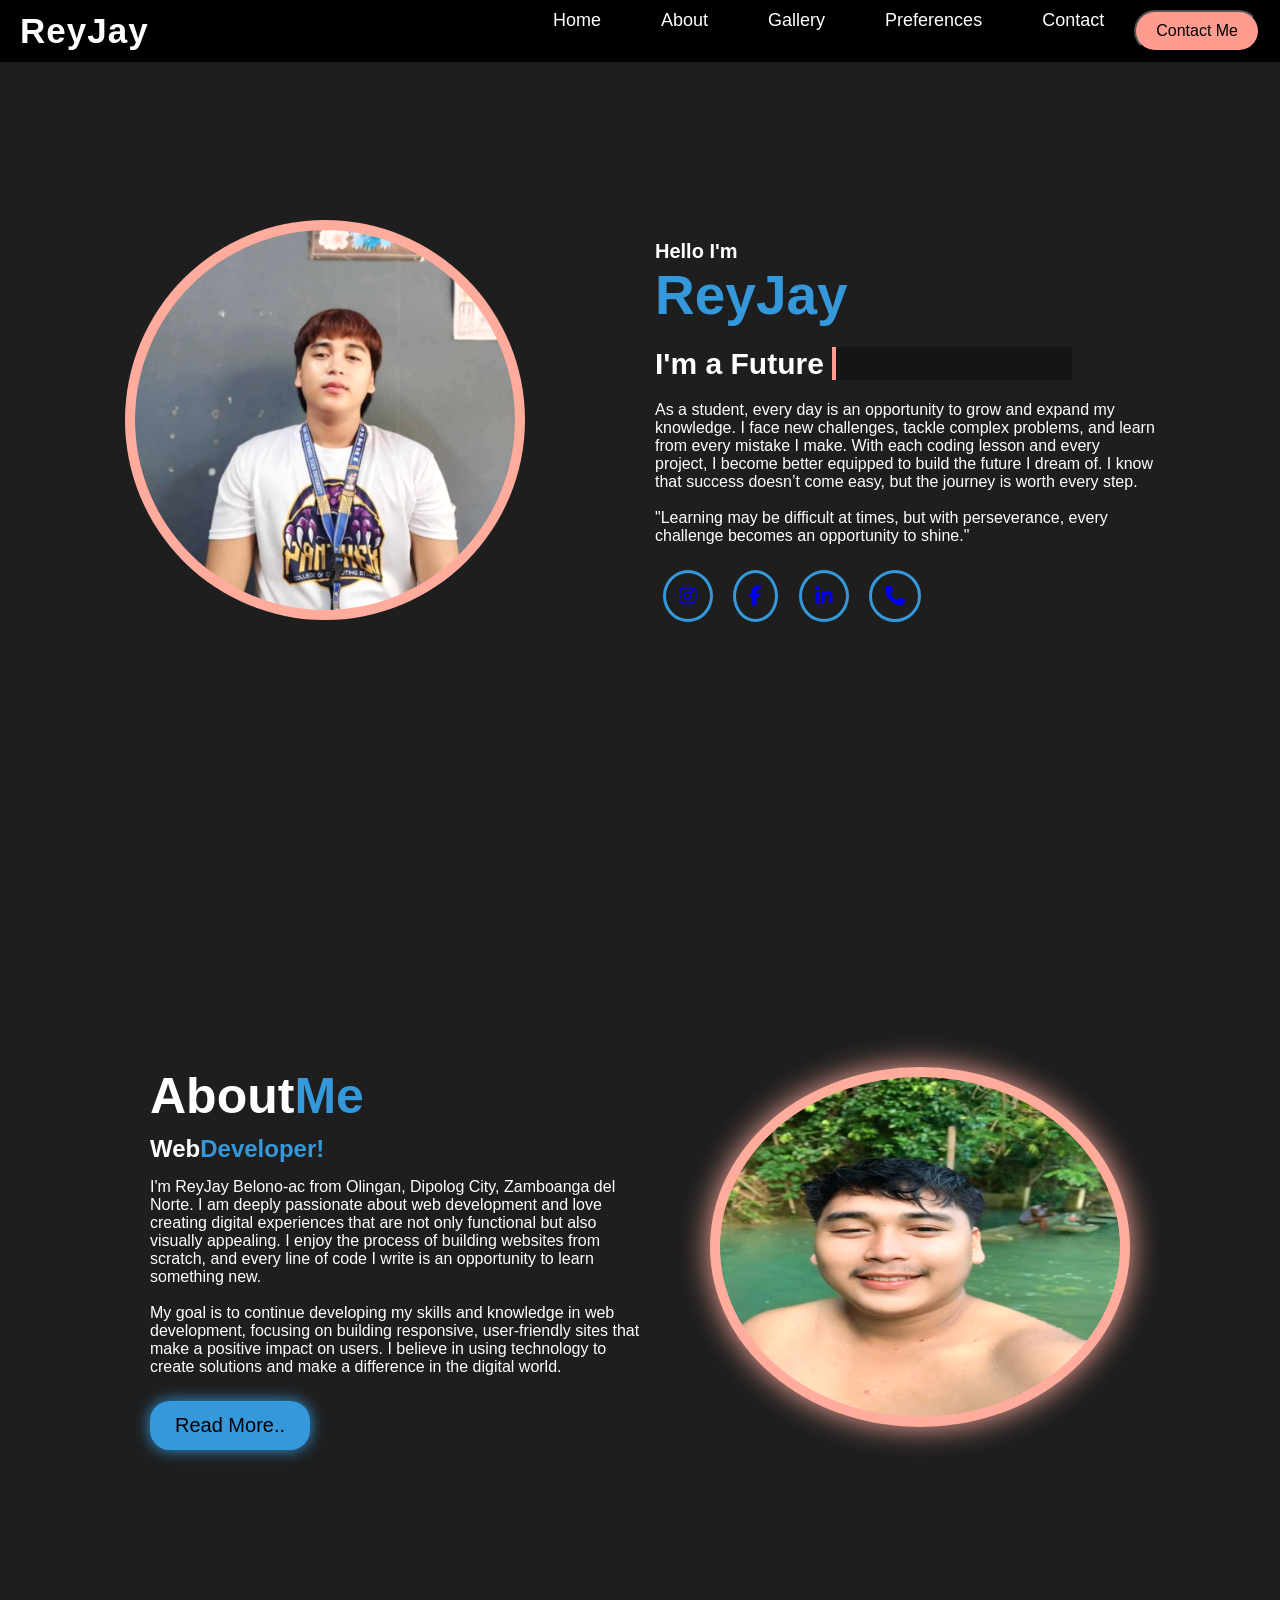
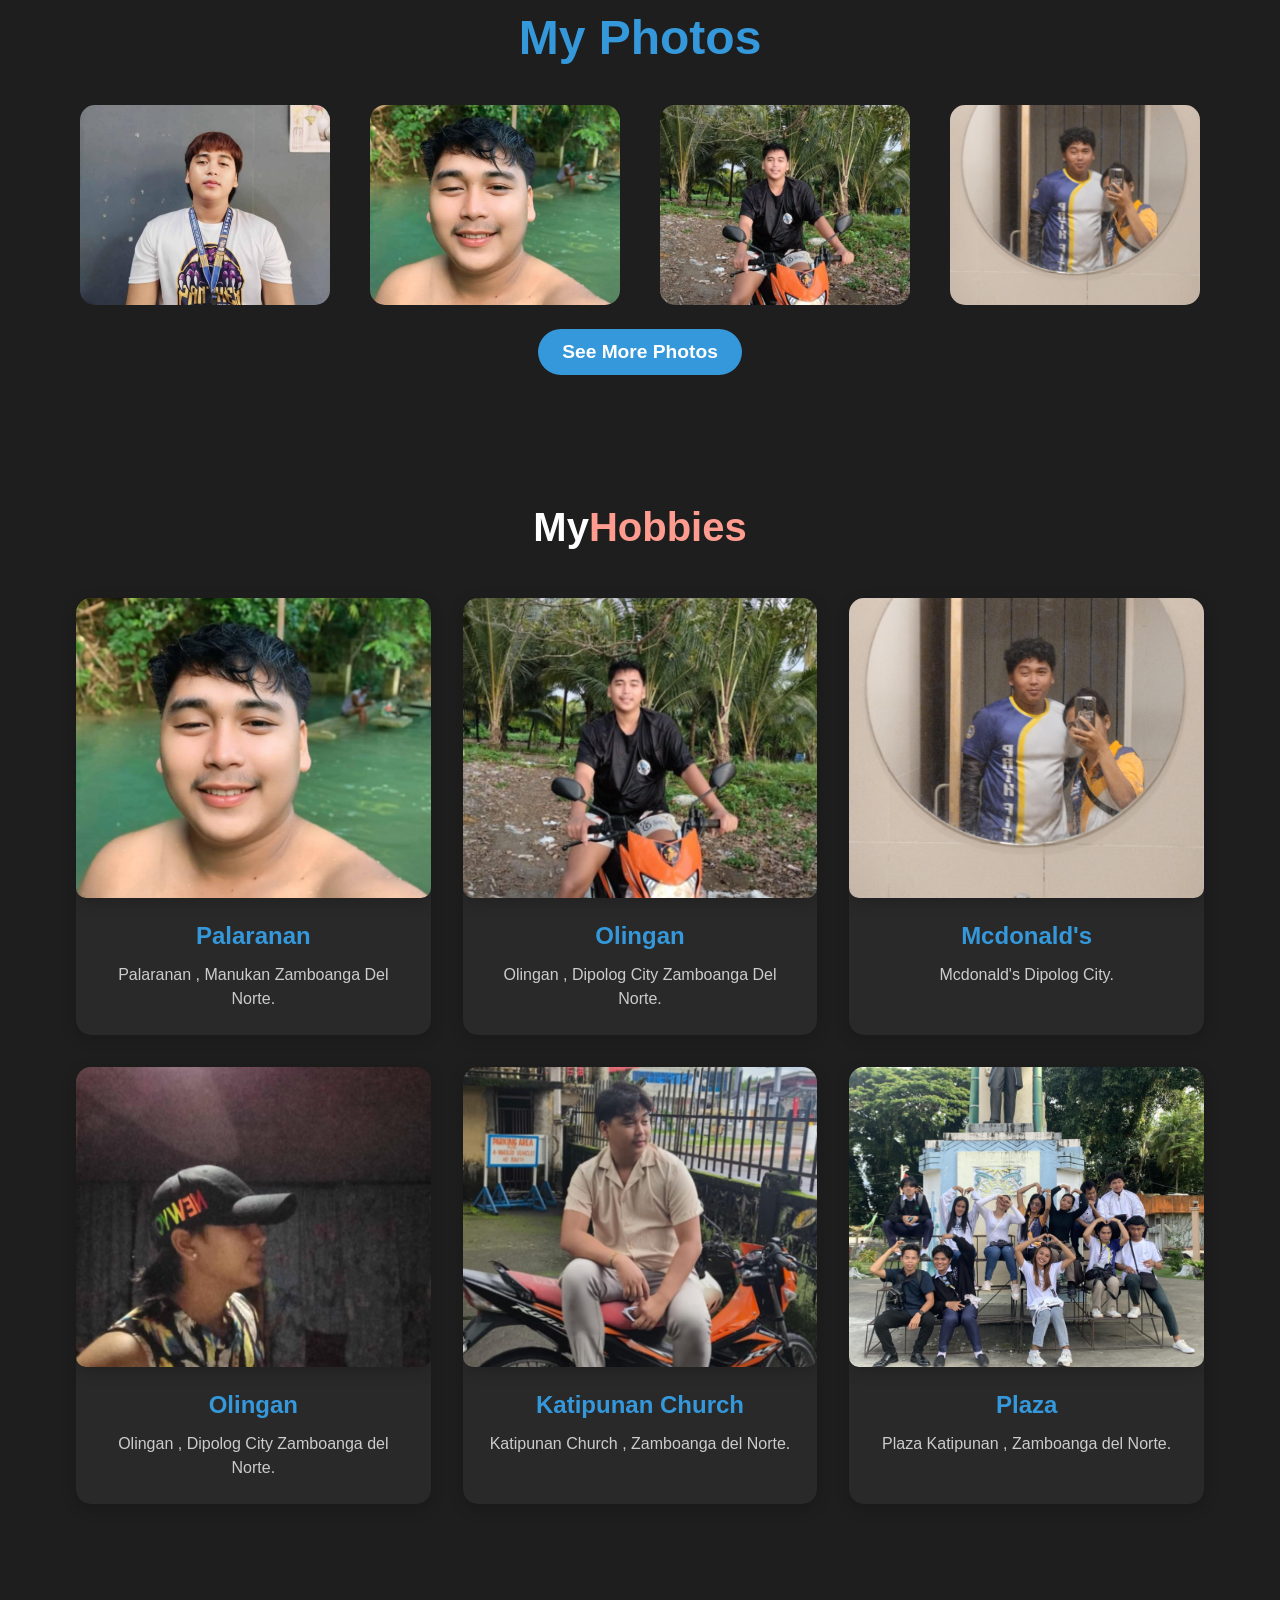
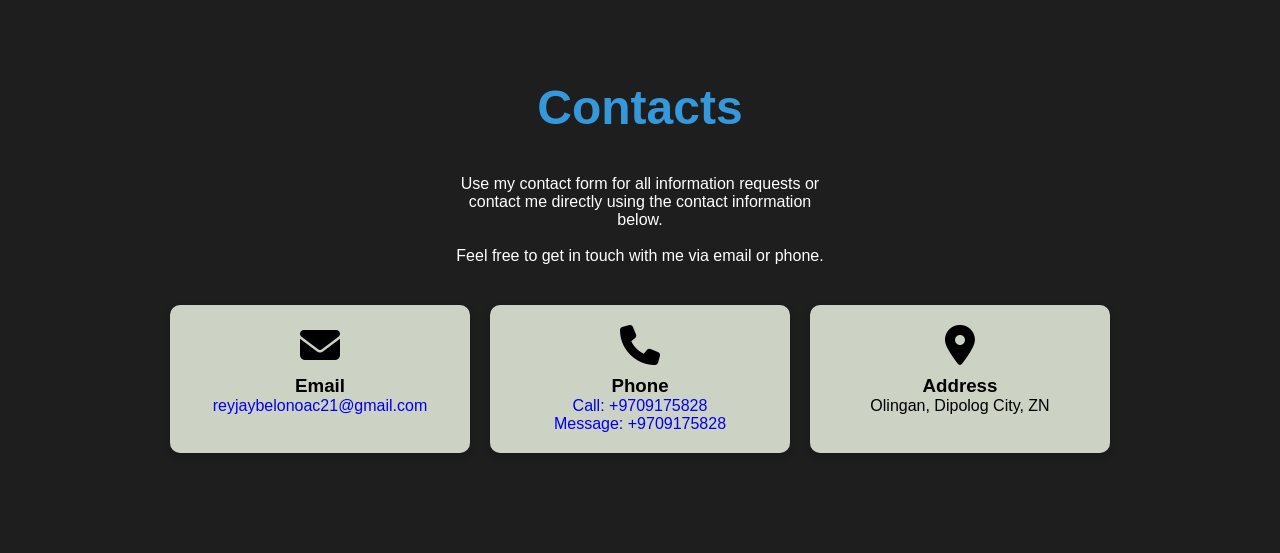
==== index.html @ e719bec3 "Add files via upload" ====
<!DOCTYPE html>
<html lang="en">
<head>
    <meta charset="UTF-8">
    <meta name="viewport" content="width=device-width, initial-scale=1.0">
    <title>Document</title>
    <link rel="stylesheet" href="style.css">
    <link rel="stylesheet" href="https://cdnjs.cloudflare.com/ajax/libs/font-awesome/6.6.0/css/all.min.css">
</head>
<body>
    <nav>
        <input type="checkbox" id="check" class="checkbox">
        <label for="check" class="checkbtn">
            <i class="fas fa-bars"></i>
        </label>
        <h1 class="nav_head">ReyJay</h1>
        <ul>
            <li><a href="#home" onclick="closeMenu()">Home</a></li>
            <li><a href="#about" onclick="closeMenu()">About</a></li>
            <li><a href="#gallery" onclick="closeMenu()">Gallery</a></li>
            <li><a href="#preferences" onclick="closeMenu()">Preferences</a></li>
            <li><a href="#contact" onclick="closeMenu()">Contact</a></li>
            <a href="#contact"><button class="contact_btn" onclick="closeMenu()">Contact Me</button></a>
        </ul>
</nav>
    
    <section id="home" class="home">
        <img src="1.jpeg" alt="width=450px" height="400px">
        <div class="description">
            <h1>Hello I'm <br><span>ReyJay </span></h1>
            <h2>I'm a Future <span>Web Developer...</span></h2>
            <p > As a student, every day is an opportunity to grow and expand my knowledge. I face new challenges, tackle complex problems, and learn from every mistake I make. With each coding lesson and every project, I become better equipped to build the future I dream of. I know that success doesn’t come easy, but the journey is worth every step.<br><br>
                "Learning may be difficult at times, but with perseverance, every challenge becomes an opportunity to shine."
            </p>   
            <div class="font">
                <a href="https://www.instagram.com" target="_blank" title="Instagram">
                    <i class="fa-brands fa-instagram"></i>
                </a>
                <a href="https://web.facebook.com/reyjay.pagasian.9" target="_blank" title="Facebook">
                    <i class="fa-brands fa-facebook-f"></i>
                </a>
                <a href="https://www.linkedin.com" target="_blank" title="LinkedIn">
                    <i class="fa-brands fa-linkedin-in"></i>
                </a>
                <a href="tel:+9709175828" title="Phone">
                    <i class="fas fa-phone"></i>
                </a>
            
        </div>
    </section>


    <section id="about" class="about">
        <div class="about_section">
            <h1>About<span>Me</span></h1>
            <h2>Web<span>Developer!</span></h2>
            <p>
                I'm ReyJay Belono-ac from Olingan, Dipolog City, Zamboanga del Norte. I am deeply passionate about web development and love creating digital experiences that are not only functional but also visually appealing. I enjoy the process of building websites from scratch, and every line of code I write is an opportunity to learn something new.<br><br> 
                My goal is to continue developing my skills and knowledge in web development, focusing on building responsive, user-friendly sites that make a positive impact on users. I believe in using technology to create solutions and make a difference in the digital world.

                <span id="more-text" style="display: none;">
                    <br><br>Every day as a student and an aspiring web developer, I remind myself that success is not an overnight achievement. It takes consistent effort, a willingness to fail, and the courage to keep going. In this journey, every small milestone is worth celebrating. With hard work and determination, I know that I will not only reach my goals but exceed them. The challenges I face today are shaping me into the developer I will become tomorrow.


                    <br><br>Through each academic challenge, I remind myself that no journey worth pursuing comes without its hurdles. It is through persistence, resilience, and a strong belief in myself that I will not only succeed in my studies but also in my future career as a web developer. Each day, I get one step closer to my goals, and I am determined to make the most of this time as a student to build a solid foundation for my career.<br><br>
                    "The hard work I put in today will shape the successful developer I will be tomorrow."


  
                </span>
            </p>
            <button class="about_btn" onclick="toggleReadMore()">Read More..</button>
        </div>
        <div class="about_photo">
            <img src="2.jpeg" alt="" width="420px" height="360px">
        </div>
    </section>

    <section class="gallery" id="gallery">
        <div class="gallery-header">My <span>Photos</span></div>
        <div class="gallery-container">
            <div class="gallery-item">
                <img src="1.jpeg" alt="Photo 5">
            </div>
            <div class="gallery-item">
                <img src="2.jpeg" alt="Photo 6">
            </div>
            <div class="gallery-item">
                <img src="3.jpeg" alt="Photo 7">
            </div>
            <div class="gallery-item">
                <img src="4.jpeg" alt="Photo 8">
            </div>
        </div>
        <a href="gallery.html">
            <button class="see-more-btn">See More Photos</button>
        </a>
    </section>

    <section class="preferences" id="preferences">
    <div class="container">
        <div class="hobbies-section">
            <h1 class="section-title">My<span>Hobbies</span></h1>
            <div class="hobby-grid">
                <div class="hobby-card">
                    <div class="hobby-image">
                        <img src="2.jpeg">
                    </div>
                    <div class="hobby-content">
                        <h2>Palaranan</h2>
                        <p>Palaranan , Manukan Zamboanga Del Norte.</p>
                    </div>
                </div>

                <div class="hobby-card">
                    <div class="hobby-image">
                        <img src="3.jpeg">
                    </div>
                    <div class="hobby-content">
                        <h2>Olingan</h2>
                        <p>Olingan , Dipolog City Zamboanga Del Norte.</p>
                    </div>
                </div>

            
                <div class="hobby-card">
                    <div class="hobby-image">
                        <img src="4.jpeg">
                    </div>
                    <div class="hobby-content">
                        <h2>Mcdonald's</h2>
                        <p>Mcdonald's Dipolog City.</p>
                    </div>
                </div>

                <div class="hobby-card">
                    <div class="hobby-image">
                        <img src="5.jpeg">
                    </div>
                    <div class="hobby-content">
                        <h2>Olingan</h2>
                        <p>Olingan , Dipolog City Zamboanga del Norte.</p>
                    </div>
                </div>
                <div class="hobby-card">
                    <div class="hobby-image">
                        <img src="6.jpeg">
                    </div>
                    <div class="hobby-content">
                        <h2>Katipunan Church</h2>
                        <p>Katipunan Church , Zamboanga del Norte.</p>
                    </div>
                </div>
                <div class="hobby-card">
                    <div class="hobby-image">
                        <img src="7.jpeg">
                    </div>
                    <div class="hobby-content">
                        <h2>Plaza</h2>
                        <p>Plaza Katipunan , Zamboanga del Norte.</p>
                    </div>
               
                    
                </div>
                
                </div>
            </div>
        </div>
    </div>   
</section>
<div class="contact-section" id="contact">
    <h1>Contacts</h1>
    <div class="ohaha">
        <p>Use my contact form for all information requests or<br> contact me directly using the contact information<br> below.
            <br><br>Feel free to get in touch with me via email or phone.
        </p>
    </div>

    <div class="contact-cards">
        <div class="card">
            <i class="fas fa-envelope icon"></i>
            <h3>Email</h3>
            <p>
                <a href="https://mail.google.com/mail/?view=cm&fs=1&to=reyjaybelonoac21@gmail.com" target="_blank">
                    reyjaybelonoac21@gmail.com
                </a>
            </p>
        </div>
        <div class="card">
            <i class="fas fa-phone icon"></i>
            <h3>Phone</h3>
            <p>
                <a href="tel:+9709175828">Call: +9709175828</a><br>
                <a href="sms:+9709175828">Message: +9709175828</a>
            </p>
        </div>
        <div class="card">
            <i class="fas fa-map-marker-alt icon"></i>
            <h3>Address</h3>
            <p>Olingan, Dipolog City, ZN</p>
        </div>
    </div>
</div>
      <!-- Back to Top Button -->
<div id="back-to-top" class="back-to-top">
    <a href="#home"><i class="fas fa-arrow-up"></i></a>
</div>
      <script>
    function closeMenu() {
        document.getElementById('check').checked = false; // Uncheck the checkbox to hide the menu
    }
</script>
<script>
    function toggleReadMore() {
        const moreText = document.getElementById("more-text");
        const button = document.querySelector(".about_btn");

        if (moreText.style.display === "none" || moreText.style.display === "") {
            moreText.style.display = "inline"; // Show the hidden content
            button.textContent = "Read Less.."; // Change button text
        } else {
            moreText.style.display = "none"; // Hide the content
            button.textContent = "Read More.."; // Reset button text
        }
    }
</script>
<script>
    const backToTopButton = document.getElementById('back-to-top');

    window.addEventListener('scroll', () => {
        if (window.scrollY > 200) { // Show the button after scrolling 200px
            backToTopButton.classList.add('show');
        } else {
            backToTopButton.classList.remove('show');
        }
    });
</script>
</body>
</html>
---- style.css ----
/* General Reset */
* {
    margin: 0;
    padding: 0;
    box-sizing: border-box;
    font-family: Arial, Helvetica, sans-serif;
    text-decoration: none;
    scroll-behavior: smooth;
}

html {
    scroll-behavior: smooth;
}

/* Navbar Section */
nav {
    background-color: black;
    display: flex;
    align-items: center;
    justify-content: space-between;
    padding: 10px 20px;
    position: fixed;
    top: 0;
    width: 100%;
    z-index: 1000;
    
}

.nav_head {
    font-size: 35px;
    color: white;
    letter-spacing: 1px;
}

ul {
    display: flex;
    list-style: none;
    transition: all 0.5s ease;
}

ul li {
    margin: 0 15px;
}

ul li a {
    color: white;
    font-size: 18px;
    padding: 10px 15px;
    transition: color 0.3s ease;
}

ul li a:hover {
    color: #FF9C8F;
}

.contact_btn {
    padding: 10px 20px;
    background-color: #FF9C8F;
    color: black;
    border-radius: 30px;
    font-size: 16px;
    cursor: pointer;
    transition: 0.3s ease;
}

.contact_btn:hover {
    background-color: transparent;
    color: white;
    border: 2px solid #FF9C8F;
}

/* Hamburger Menu */
.checkbtn {
    display: none;
    font-size: 30px;
    color: white;
    cursor: pointer;
}

.checkbox {
    display: none;
}

.checkbox:checked ~ ul {
    display: flex;
    flex-direction: column;
    position: absolute;
    top: 60px; /* Position the dropdown below the navbar */
    left: 0;
    width: 100%;
    background-color: black;
    z-index: 1000;
    padding: 10px 0;
}

/* Responsive Navbar */
@media (max-width: 768px) {
    ul {
        display: none;
        flex-direction: column;
        position: absolute;
        top: 60px;
        left: 0;
        width: 100%;
        background-color: black;
        z-index: 1000;
    }

    .checkbtn {
        display: block;
    }

    .checkbox:checked ~ ul {
        display: flex;
    }
}

/* Responsive Design */
@media screen and (max-width: 768px) {
    .checkbtn {
        display: block;
    }

    ul {
        display: none;
        flex-direction: column;
        position: absolute;
        top: 60px;
        left: 0;
        width: 100%;
        background-color: black;
        z-index: 1000;
    }

    ul li {
        margin: 10px 0;
        text-align: left; /* Align text to the left */
        padding-left: 20px; /* Add padding to the left */
    }

    ul li a {
        font-size: 20px;
        padding: 10px 0;
    }

    ul li button {
        width: auto; /* Adjust button width */
        text-align: left; /* Align button text to the left */
        padding-left: 20px; /* Add padding to the left */
    }

    .checkbox:checked ~ ul {
        display: flex;
    }
}

/* home section */

.home{
    padding: 220px 100px;
    color: white;
    display: flex;
    justify-content: space-around;
    gap: 5rem;
}
.description{
    padding-top: 20px;
}
.description h1{
    font-size: 20px;
    font-weight: 700;
}
.description h1 span{
    color: #3498db; /* Changed to blue */
    font-size: 55px;
}
.description h2{
    margin-top: 20px;
    font-size: 30px;
    font-weight: 900;
}
.description h2 span{
    color: #3498db; /* Changed to blue */
    position: relative;
}
.description h2 span::after{
    content: "";
    position:absolute;
    left: 0;
    right: 0px;
    height: 100%;
    border-left: 4px solid #FF9C8F;
    background-color: rgb(21, 21, 21);
    animation: text 3s infinite backwards steps(10);
}
@keyframes text {
    0%{
        left: 0;
    }
    50%{
        left: 100%;
    }
    100%{
        left: 0;
    }
}
.description p{
    width: 500px;
    margin-top: 20px;
}
.font i{
    margin: 25px 8px ;
    border: 3px solid #3498db; /* Changed to blue */
    border-radius: 50%;
    padding: 13px;
    font-size: 20px;
    cursor: pointer;
    transition: .4s ease-in-out;
}
.font i:hover{
    background-color: #3498db; /* Changed to blue */
    transform: translateY(-15px);
    box-shadow: 0px 0px 15px #3498db; /* Changed to blue */
}
.description button{
    padding: 13px 20px;
    font-size: 15px;
    border-radius: 10px;
    background: linear-gradient(145deg, #FF9C8F, rgb(231,201,35));
    cursor: pointer;
    border: none;
}
    .home img{
        background-color: #FF9C8F;
    padding: 10px;
    border-radius: 50%;
    box-sizing: 0px 0px 40px #FF9C8F;
    filter: brightness(1.1);
    transition: .4s ease-in-out;
    animation: animate 2.5s ease-in-out forwards infinite;
    }
    .home img:hover{
        box-shadow: 0px 0px 50px #3498db; /* Changed to blue */
    }
    @keyframes animate{
        0%{
            transform: translateY(0px);
        }
        50%{
            transform: translateY(-15px);
        }
        100%{
            transform: translateY(0px);
        }
    }
/* responsive home section */

@media screen and (max-width:820px){
    .home img{
        margin-top: -7rem;
        margin-left: -1rem;
        margin-bottom: -5rem;
        width: 390px;
        height: 340px;
    }
    .home{
        grid-template-columns: 1fr;
        flex-wrap: wrap;
    }    
    .description{
        margin-left: -4rem;
    }
    .description h1{
        font-size: 25px;
    }
    .description h1 span{

        font-size: 40px;
    }
    .description h2{
        font-size: 25px;
    }
    .description p{
        font-size: 15px;
    }
}


/* about section */

.about{
    display: flex;
    justify-content: space-around;
    margin: 100px 150px;
    gap: 60px;
    padding-top: 100px;
    color: white;
}
.about_photo img{
    background-color: #FF9C8F;
    padding: 10px;
    border-radius: 50%;
    box-shadow: 0px 0px 30px #FF9C8F;
    filter: brightness(1.1);
    animation: animate1 2.5s ease-in-out forwards infinite;
}
@keyframes animate1 {
    0%{
        transform: translateY(0px);
    }
    50%{
        transform: translateY(-15%);
    }
    100%{
        transform: translateY(0px);
    }
}
.about_section{
    margin-bottom: 30px;
}
.about_section h1{
    font-size: 50px;
}
.about_section h2{
    margin-top: 10px;
}
.about_section span{
    color: #3498db; /* Changed to blue */
}
.about_section p{
    margin-top: 15px;
}
.about_btn{
    padding: 13px 25px;
    font-size: 20px;
    background-color: #3498db; /* Changed to blue */
    margin-top: 25px;
    border-radius: 20px;
    box-shadow: 0px 0px 15px #3498db; /* Changed to blue */
    border: none;
    cursor: pointer;
}


/* responsive about section */

@media screen and (max-width: 820px){
    .about{
        display: block;
        margin: 0;
        padding: 50px 20px;
        position: relative;
    }
    .about_section{
        margin: 0;
        width: 100%;
        padding: 0;
    }
    .about_section h1{
        font-size: 35px;
    }
    .about_photo{
        width: 100%;
        height: auto;
        margin: 30px auto;
        text-align: center;
        position: relative;
    }
    .about_photo img {
        width: 80%;
        max-width: 300px;
        height: auto;
        margin: 0 auto;
        position: relative;
    }
    .about_btn{
        padding: 10px 20px;
        font-size: 18px;
        margin-bottom: 30px;
    }
}


/* services section */
.photo {
    justify-content: center;
}

h1.photo{
    margin-top: 15rem;
    color: white;
    font-size: 50px;
    padding-top: 100px;
    text-align: center;
}
h1.photo span{
    color: #3498db; /* Changed to blue */
}
#gallery {
    display: flex;
    flex-direction: column;
    background-color: var(--bg-color); /* Background color */
    color: white; /* Text color */
    align-items: center; /* Center-align content */
    margin-top: 20px; /* Add spacing above the gallery */
    justify-content: flex-start; /* Align items to the top */
    padding: 20px; /* Add padding inside the gallery */
}

.gallery-header {
    padding-top: 10px;
    font-size: 48px; /* Font size for the header */
    font-weight: 600; /* Bold font */
    text-align: center; /* Center-align the header */
    margin-bottom: 20px; /* Add spacing below the header */
    color: #3498db; /* Changed to blue */
}

.gallery-container {
    display: flex;
    flex-wrap: wrap; /* Allow items to wrap to the next line */
    justify-content: center; /* Center-align items horizontally */
    align-items: flex-start; /* Align items to the top */
    gap: 20px; /* Add spacing between items */
    width: 100%; /* Full width */
    padding: 10px; /* Add padding inside the container */
}

.gallery-container img {
    width: 250px; /* Adjust the width of the images */
    height: 200px; /* Adjust the height of the images */
    object-fit: cover; /* Maintain aspect ratio while filling the container */
    border-radius: 15px; /* Add rounded corners */
    margin: 10px; /* Add spacing between images */
    cursor: pointer; /* Make the images clickable */
    transition: transform 0.3s ease; /* Smooth hover effect */
}

.gallery-container img:hover {
    transform: scale(1.05); /* Slightly enlarge the image on hover */
}

.img-container {
    width: 30%; /* Adjust the width of the image container */
    height: 30vh; /* Adjust the height of the image container */
    background-color: #ccc; /* Placeholder background color */
    border-radius: 15px; /* Add rounded corners */
    transition: transform 0.3s ease; /* Smooth hover effect */
}

.img-container:hover {
    transform: scale(1.05); /* Slightly enlarge the container on hover */
}

/* Corrected file paths for gallery images */
.gallery-container .img1 {
    background: url('1.jpg') no-repeat;
    background-position: center;
    background-size: cover;
}

.gallery-container .img2 {
    background: url('2.jpg') no-repeat;
    background-position: center;
    background-size: cover;
}

.gallery-container .img3 {
    background: url('3.jpg') no-repeat;
    background-position: center;
    background-size: cover;
}

.gallery-container .img4 {
    background: url('4.jpg') no-repeat;
    background-position: center;
    background-size: cover;
}

.gallery-container .img5 {
    background: url('5.jpg') no-repeat;
    background-position: center;
    background-size: cover;
}

.gallery-container .img6 {
    background: url('6.jpg') no-repeat; /* Removed extra spaces */
    background-position: center;
    background-size: cover;
}

/* Hover effect for images */
.img-container:hover {
    transform: scale(1.05); /* Enlarge the image */
    transition: transform 0.3s ease; /* Add transition effect */
}

/* Fullscreen styles */
.fullscreen {
    position: fixed;
    top: 0;
    left: 0;
    width: 100%;
    height: 100%;
    z-index: 9999;
    background-size: cover;
    background-position: center;
}
.close-btn {
    
    position: absolute;
    top: 10px;
    right: 10px;
    background-color:transparent;
    color: #000;
    padding: 5px 10px;
    border: none;
    cursor: pointer;
    display: none;
}
.close-btn i {
    font-size: 80px; /* Change the size of the icon */
    color: black; /* Change the color of the icon */
    transition: color 0.3s ease; /* Add transition effect */
}

.close-btn:hover i {
    color: var(--main-color); /* Change the color of the icon on hover */
}


.fullscreen {
    /* Existing styles... */
    overflow: auto;
}

.fullscreen .close-btn {
    display: block;
}
.see-more-btn {
    padding: 12px 24px;
    background-color: #3498db; /* Changed to blue */
    color: #fff; /* Text color */
    border: none;
    border-radius: 30px;
    font-size: 1.2rem; /* Font size */
    font-weight: 900; /* Bold text */
    text-align: center; /* Center the text */
    cursor: pointer;
    transition: background-color 0.3s ease, transform 0.2s ease; /* Smooth hover effect */
    display: inline-block; /* Ensure proper sizing */
}

.see-more-btn:hover {
    background-color: #2ecc71; /* Optional hover color */
    transform: scale(1.05); /* Slightly enlarge the button on hover */
}
.section {
    flex: 1; /* Allow sections to grow equally */
    text-align: center; /* Center-align text */
    margin-bottom: 40px; /* Add spacing below each section */
}


/* Preferences Section */
.preferences {
    background: var(--bg-color); /* Background color */
    color: var(--text-color); /* Text color */
    padding: 40px 0; /* Increased padding for better spacing */
}

.preferences h1,
.preferences h2 {
    color: var(--text-color); /* Ensure text is visible */
    text-align: center; /* Center-align the headings */
    font-size: 3rem; /* Font size for headings */
    margin-bottom: 30px; /* Add more spacing below headings */
}

.preferences-box {
    display: flex; /* Use flexbox for layout */
    flex-wrap: wrap; /* Allow items to wrap to the next line */
    justify-content: center; /* Center-align items horizontally */
    align-items: center; /* Center-align items vertically */
    gap: 30px; /* Add spacing between items */
}

.container {
    max-width: 1200px; /* Limit the container width */
    margin: 0 auto; /* Center the container */
    padding: 20px; /* Add padding inside the container */
    display: flex; /* Use flexbox for layout */
    justify-content: space-around; /* Distribute items evenly */
    flex-wrap: wrap; /* Allow items to wrap to the next line */
}

.section {
    flex: 1; /* Allow sections to grow equally */
    text-align: center; /* Center-align text */
    margin-bottom: 40px; /* Add spacing below each section */
}

.section-title {
    font-size: 3rem; /* Font size for section titles */
    margin-bottom: 20px; /* Add spacing below the title */
    color: var(--text-color); /* Ensure the title is visible */
}

/* Item Styles */
.item {
    width: 100%;
    max-width: 350px; /* Set a consistent width */
    background-color: var(--bg-color);
    margin: 0 auto 21px auto; /* Center the item and add spacing */
    padding: 15px; /* Add padding for inner content */
    border-radius: 15px; /* Rounded corners */
    box-shadow: 0 0 10px rgba(0, 0, 0, 0.2); /* Add shadow for better visibility */
    text-align: center; /* Center-align text */
    transition: transform 0.3s ease; /* Smooth hover effect */
    cursor: pointer;
    overflow: hidden; /* Prevent content overflow */
    position: relative;
    height: auto; /* Allow height to adjust based on content */
    min-height: 300px; /* Ensure a minimum height for consistency */
}

.item img  {
    height: 200px; /* Set a fixed height for consistency */
    width: 100%;
    display: block;
    margin: 0 auto 10px auto;;
    object-fit: cover; /* Ensure the image maintains its aspect ratio */
    border-radius: 15px; /* Match the container's rounded corners */
    transition: transform 0.4s ease; /* Smooth hover effect */
    margin-bottom: 10px; /* Add spacing below the image */
}

.item:hover {
    transform: scale(1.05); /* Slightly enlarge the item on hover */
}

.item h2 {
    font-size: 1.8rem; 
    margin-top: 10px; 
    color: var(--text-color); 
}

.img p {
    font-size: 1.4rem; 
    color: #aaa; 
    margin-top: 10px;  
    line-height: 1.5; 
}

body {
  margin: 0;
  background-color: #1e1e1e;
  font-family: Arial, sans-serif;
  color: white;
}

.hobbies-section {
    padding: 50px 0;
    text-align: center;
}

.hobbies-section h1 {
    color: white;
    font-size: 2.5rem;
    margin-bottom: 2rem;
}

.hobbies-section span {
    color: #FF9C8F;
}

.hobby-grid {
    display: grid;
    grid-template-columns: repeat(auto-fit, minmax(280px, 1fr));
    gap: 2rem;
    padding: 1rem;
    max-width: 1200px;
    margin: 0 auto;
}

.hobby-card {
    background: rgba(255, 255, 255, 0.05);
    border-radius: 15px;
    overflow: hidden;
    transition: transform 0.3s ease, box-shadow 0.3s ease;
    box-shadow: 0 4px 15px rgba(0, 0, 0, 0.2);
}

.hobby-card:hover {
    transform: translateY(-10px);
    box-shadow: 0 8px 25px rgba(52, 152, 219, 0.3); /* Changed to blue */
}

.hobby-image {
    width: 100%; /* Make the image container responsive */
    height: 300px; /* Set a fixed height for the image container */
    overflow: hidden; /* Ensure images don't overflow the container */
    border-radius: 10px; /* Optional: Add rounded corners */
    box-shadow: 0 4px 15px rgba(0, 0, 0, 0.2); /* Add a shadow for better visibility */
}

.hobby-image img {
    width: 100%; /* Make the image fill the container width */
    height: 100%; /* Make the image fill the container height */
    object-fit: cover; /* Ensure the image scales properly without distortion */
    transition: transform 0.3s ease; /* Smooth hover effect */
}

.hobby-card:hover .hobby-image img {
    transform: scale(1.05); /* Slightly enlarge the image on hover */
}

.hobby-content {
    padding: 1.5rem;
    color: white;
}

.hobby-content h2 {
    font-size: 1.5rem;
    margin-bottom: 0.8rem;
    color: #3498db; /* Changed to blue */
}

.hobby-content p {
    font-size: 1rem;
    line-height: 1.5;
    color: #ccc;
}

@media screen and (max-width: 768px) {
    .hobby-grid {
        grid-template-columns: repeat(auto-fit, minmax(250px, 1fr));
        gap: 1.5rem;
        padding: 0.5rem;
    }
    
    .hobby-image {
        height: 180px;
    }
    
    .hobby-content {
        padding: 1rem;
    }
    
    .hobby-content h2 {
        font-size: 1.3rem;
    }
}

.contact-section {
    margin-bottom: 50px;
    text-align: center;
    padding: 50px 20px;
  }
  
  .contact-section h1 {
    color: #3498db; /* Changed to blue */
    margin-bottom: 40px;
    font-size: 3rem;
  }
  .ohaha{
    margin-bottom: 40px;
  }
  .separator {
    width: 100%;
    height: 70px;
    background-color: #ccc;
    margin: 10px auto 30px auto;
  }
  
  .contact-cards {
    display: flex;
    justify-content: center;
    gap: 20px;
    flex-wrap: wrap;
  }
  
  .card {
    background-color: #ccd2c4;
    color: #000;
    padding: 20px;
    border-radius: 10px;
    width: 300px;
    text-align: center;
    box-shadow: 0 4px 8px rgba(0, 0, 0, 0.2);
    transition: transform 0.3s ease, box-shadow 0.3s ease, background-color 0.3s ease; /* Smooth transition */
}

.card:hover {
    transform: translateY(-10px); /* Move the card up slightly */
    box-shadow: 0 8px 15px rgba(0, 0, 0, 0.3); /* Add a stronger shadow */
    background-color: #eaf4fc; /* Change background color on hover */
}

.icon {
    font-size: 40px;
    margin-bottom: 10px;
  }
  .button-wrapper {
    display: flex;
    justify-content: center;
    align-items: center;
    margin-top: 40px;
    position: relative; /* Ensure proper stacking */
    z-index: 10; /* Ensure it's above other elements */
}

/* Back to Top Button */
.back-to-top {
    position: fixed;
    bottom: 20px;
    right: 20px;
    background-color: #3498db; /* Button background color */
    color: #fff; /* Icon color */
    width: 50px;
    height: 50px;
    border-radius: 50%;
    display: flex;
    justify-content: center;
    align-items: center;
    box-shadow: 0 4px 6px rgba(0, 0, 0, 0.1);
    cursor: pointer;
    transition: opacity 0.3s ease, transform 0.3s ease;
    opacity: 0; /* Initially hidden */
    visibility: hidden; /* Initially hidden */
    z-index: 1000;
}

.back-to-top i {
    font-size: 1.5rem;
}

.back-to-top:hover {
    background-color: #2ecc71; /* Change color on hover */
}

.back-to-top.show {
    opacity: 1; /* Show the button */
    visibility: visible;
    transform: translateY(0);
}

/* Style for the Download CV button */
.download-btn {
    padding: 10px 20px;
    background-color: #FF9C8F; /* Button background color */
    color: white; /* Text color */
    border: none;
    border-radius: 5px;
    cursor: pointer;
    transition: background-color 0.3s ease, transform 0.3s ease; /* Smooth hover effect */
    font-size: 16px;
    font-weight: bold;
}

.download-btn a {
    text-decoration: none;
    color: blue; /* Ensure the link text is white */
}

.download-btn:hover {
    background-color: #e00070; /* Darker shade on hover */
    transform: scale(1.05); /* Slightly enlarge the button on hover */
}

#more-text {
    display: none; /* Initially hide the additional content */
}

@media (max-width: 768px) {
    /* Styles for screens smaller than 768px */
    .home img {
        width: 100%;
        height: auto;
    }

    .description {
        text-align: center;
        padding: 20px;
    }

    .gallery-container {
        display: grid;
        grid-template-columns: 1fr;
        gap: 10px;
    }

    .hobby-grid {
        grid-template-columns: 1fr;
    }
}

@media (max-width: 1024px) {
    .home {
        flex-direction: column;
        align-items: center;
        padding: 120px 20px 40px 20px;
        gap: 2rem;
    }
    .description {
        margin-left: 0;
        width: 100%;
        padding: 0 10px;
    }
    .about {
        flex-direction: column;
        margin: 40px 10px;
        gap: 30px;
        padding-top: 60px;
    }
    .about_section {
        margin-left: 0;
        width: 100%;
    }
    .about_photo {
        margin: 0 auto;
        width: 100%;
        text-align: center;
    }
}

@media (max-width: 768px) {
    nav {
        flex-direction: row;
        padding: 10px 10px;
    }
    .nav_head {
        font-size: 24px;
    }
    .home {
        padding: 100px 10px 30px 10px;
        gap: 1.5rem;
    }
    .home img {
        width: 90vw;
        max-width: 350px;
        height: auto;
        margin: 0 auto;
    }
    .description h1 span {
        font-size: 30px;
    }
    .description h2 {
        font-size: 18px;
    }
    .description p {
        width: 100%;
        font-size: 14px;
    }
    .about {
        margin: 0;
        padding: 40px 15px;
        position: relative;
    }
    .about_section {
        padding: 0;
        margin-bottom: 20px;
    }
    .about_photo {
        margin: 20px auto;
        position: relative;
    }
    .about_photo img {
        width: 90%;
        max-width: 280px;
        position: relative;
    }
    .gallery-header {
        margin-top: 20px;
    }
    .gallery-container {
        margin-top: 20px;
    }
    .gallery-container img {
        width: 90vw;
        max-width: 350px;
        height: auto;
    }
    .hobby-grid {
        grid-template-columns: 1fr;
        gap: 1rem;
        padding: 0.5rem;
    }
    .hobby-image {
        height: 180px;
    }
    .contact-cards {
        flex-direction: column;
        gap: 15px;
    }
    .card {
        width: 90vw;
        max-width: 350px;
        margin: 0 auto;
    }
    .back-to-top {
        width: 40px;
        height: 40px;
        bottom: 10px;
        right: 10px;
    }
}

/* Home Image Hover */
.home img:hover {
    box-shadow: 0px 0px 50px #3498db; /* Changed to blue */
}

/* About Image Hover */
.about_photo img:hover {
    box-shadow: 0px 0px 30px #3498db; /* Changed to blue */
}
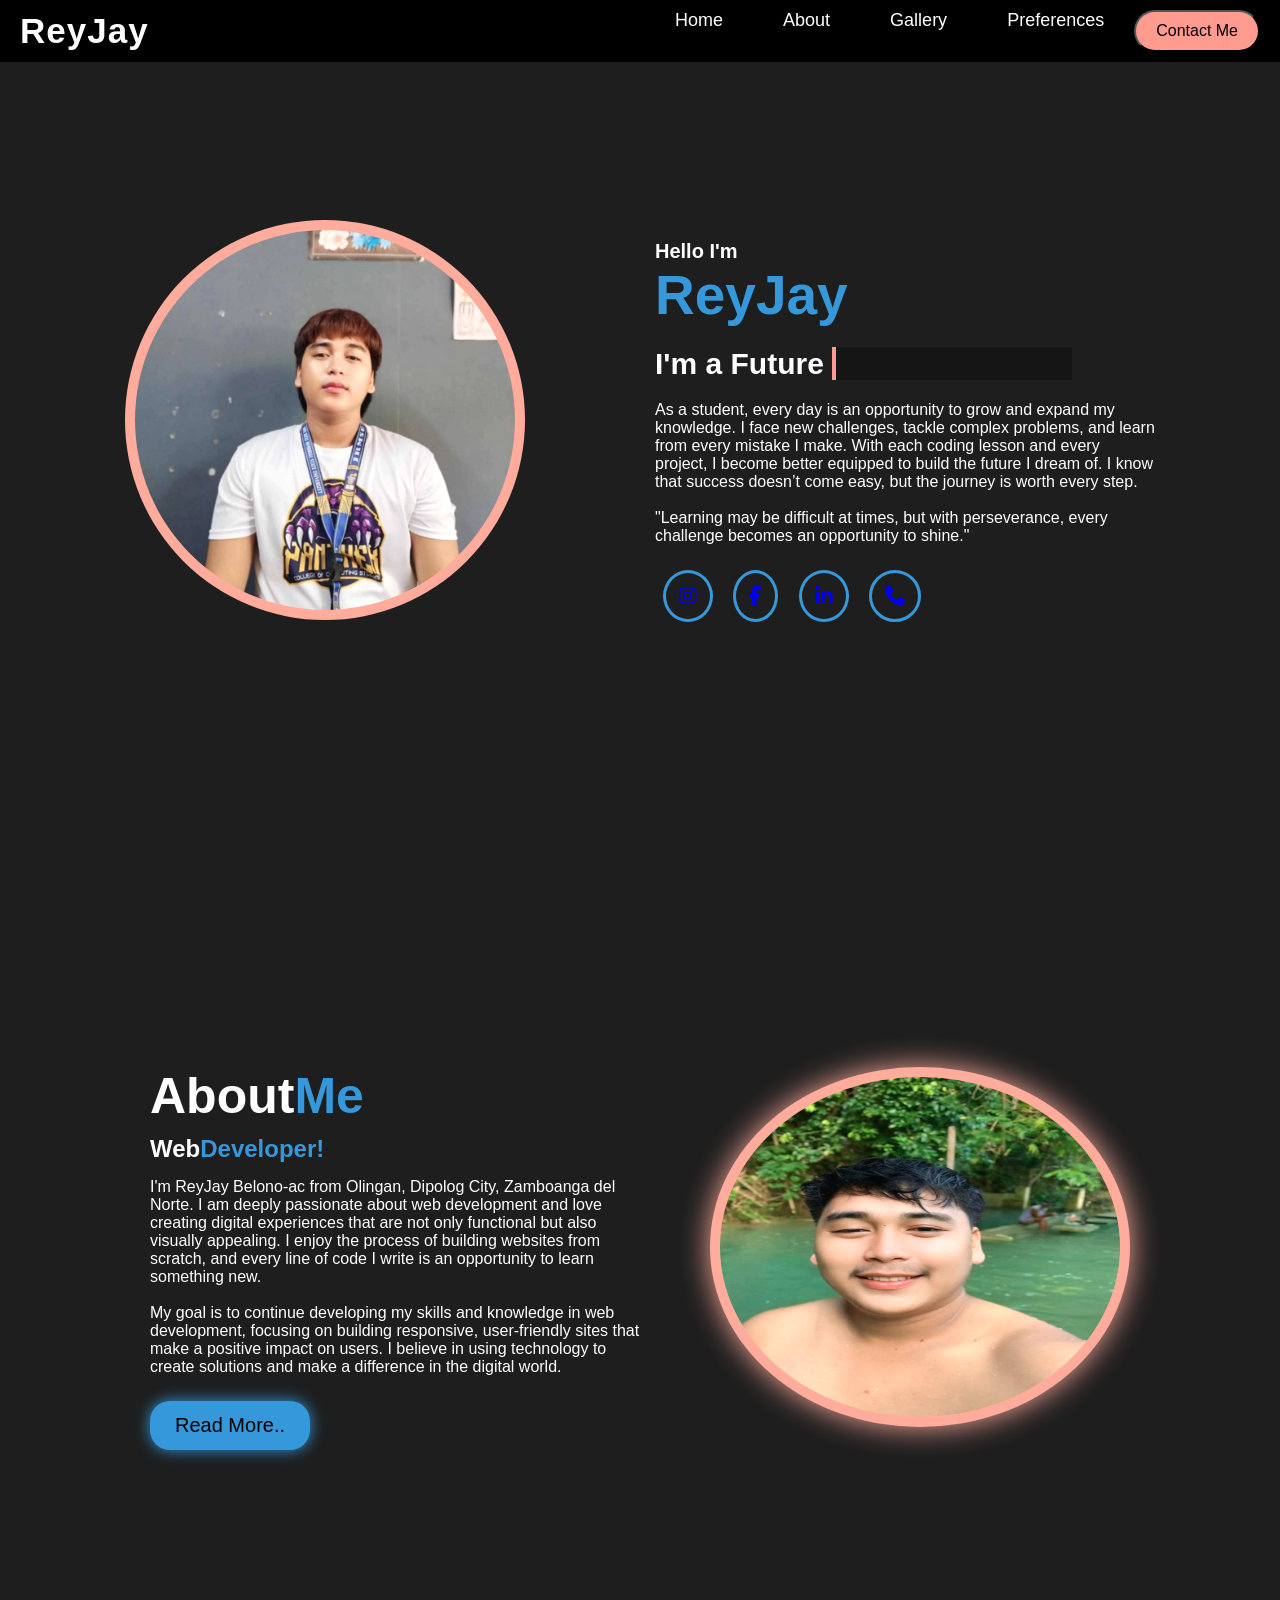
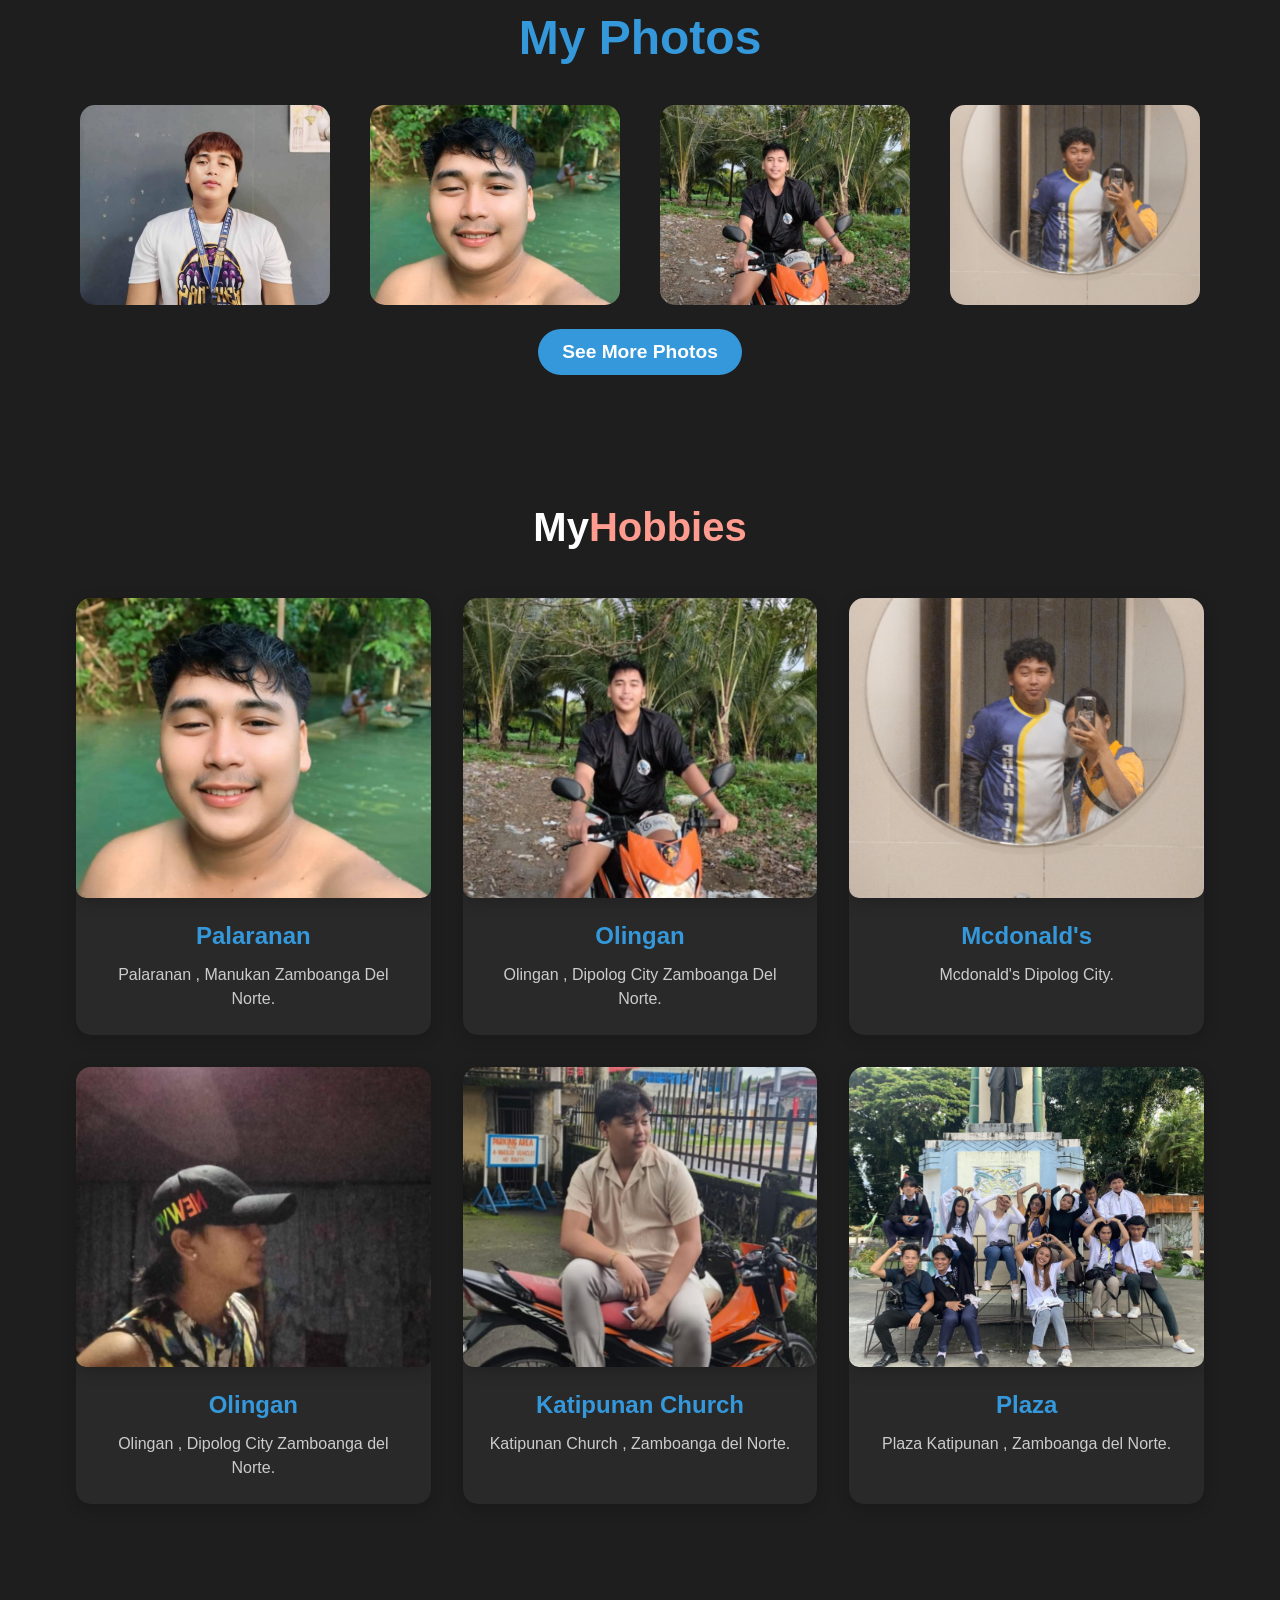
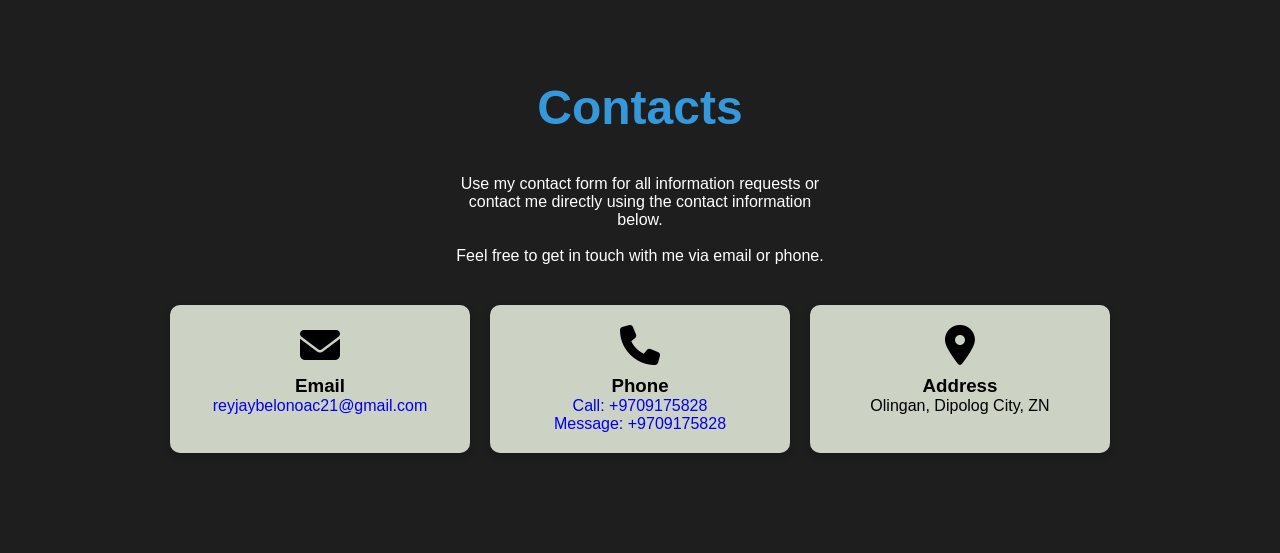
==== commit dba25210: "Update index.html" ====
--- a/index.html
+++ b/index.html
@@ -19,7 +19,6 @@
             <li><a href="#about" onclick="closeMenu()">About</a></li>
             <li><a href="#gallery" onclick="closeMenu()">Gallery</a></li>
             <li><a href="#preferences" onclick="closeMenu()">Preferences</a></li>
-            <li><a href="#contact" onclick="closeMenu()">Contact</a></li>
             <a href="#contact"><button class="contact_btn" onclick="closeMenu()">Contact Me</button></a>
         </ul>
 </nav>
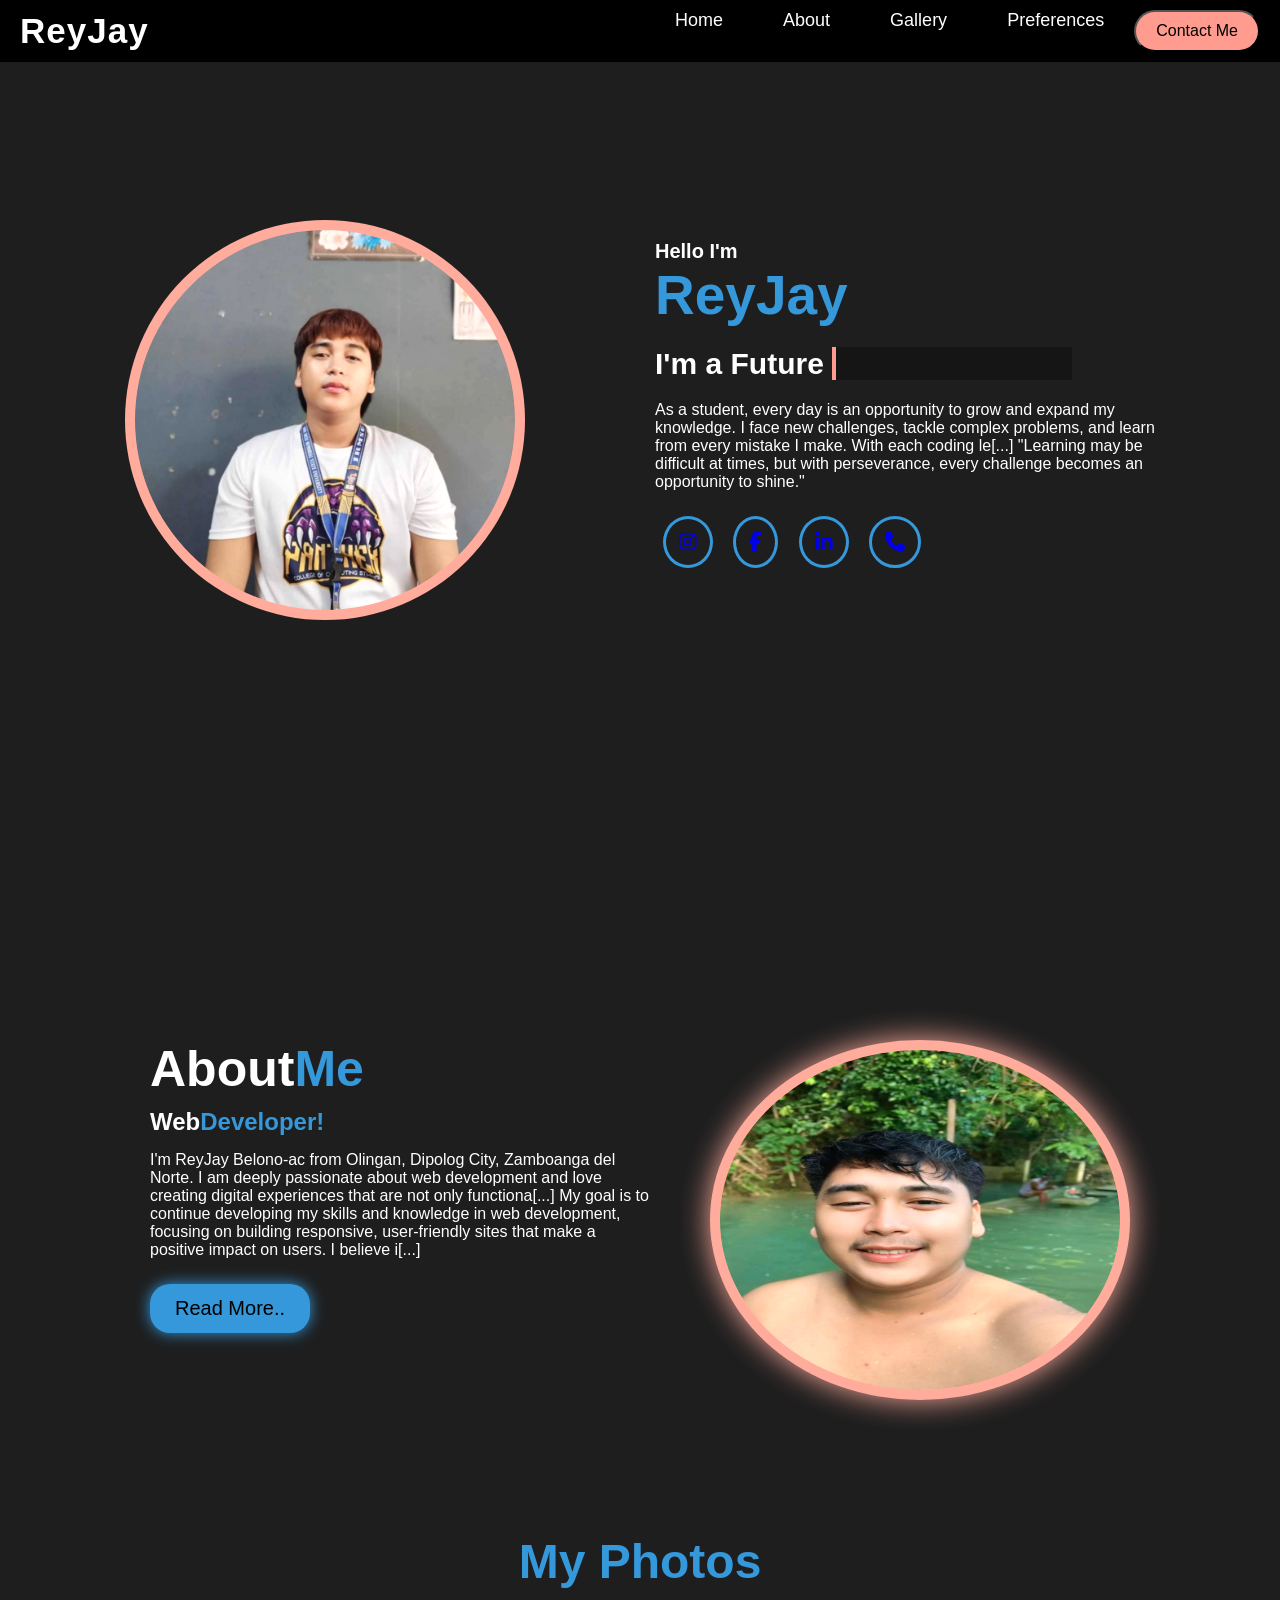
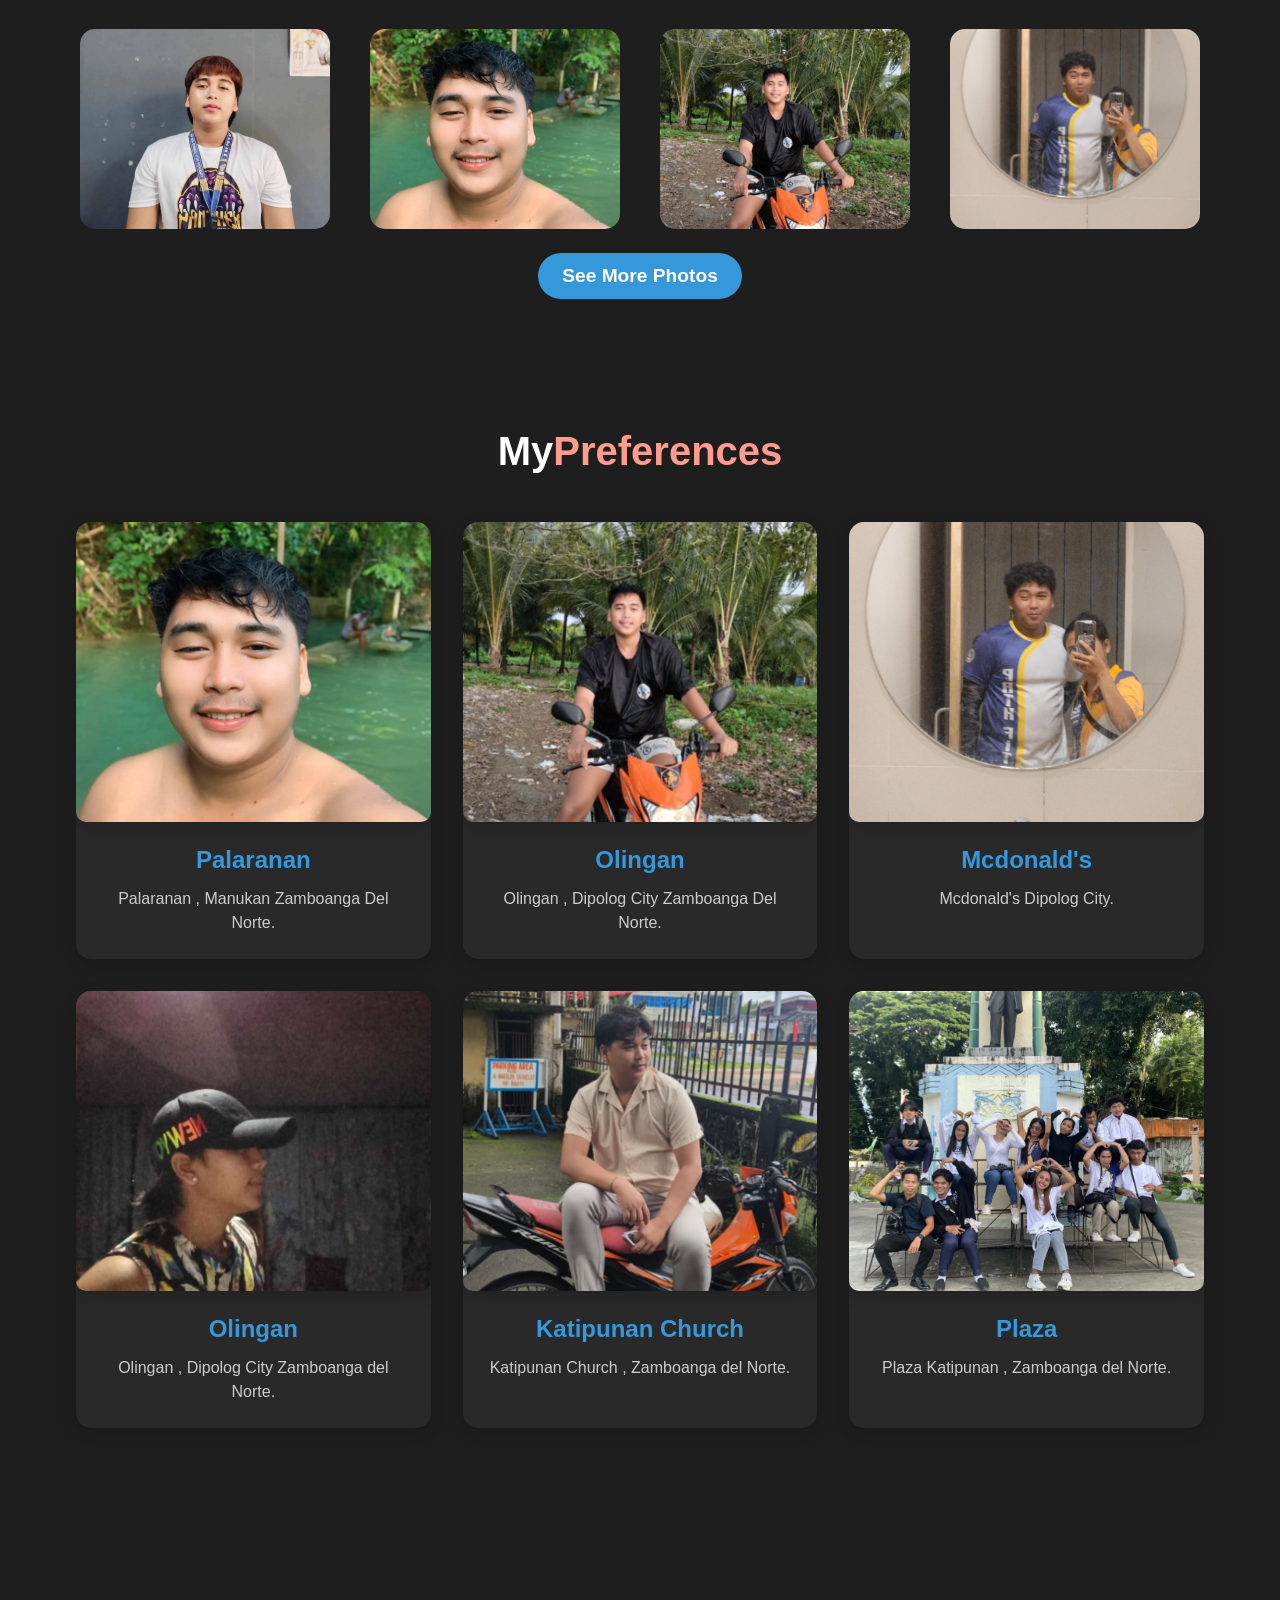
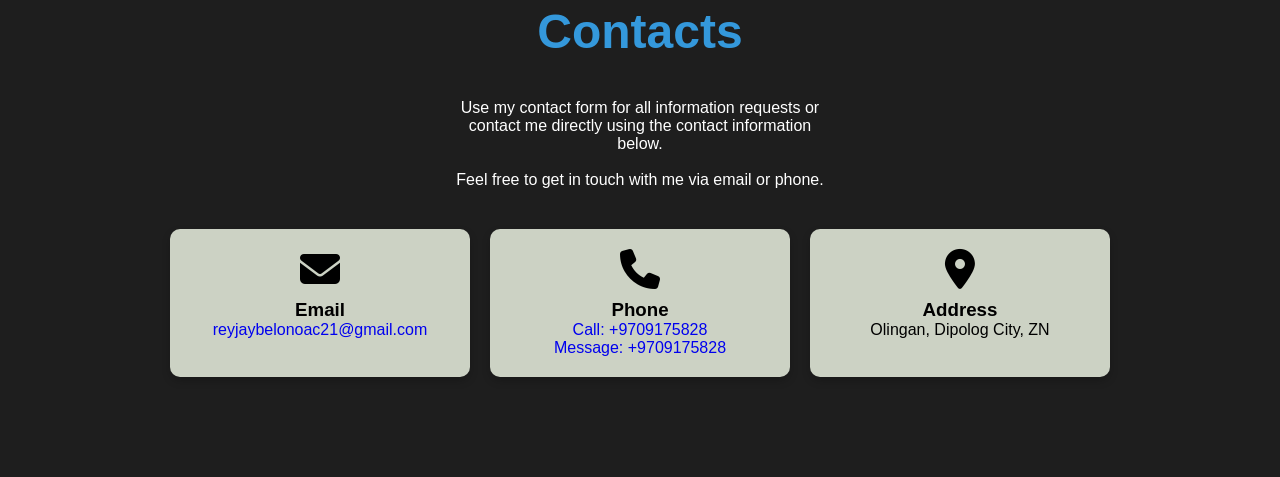
==== commit e60cbff3: "Change section title from 'My Hobbies' to 'Preferences'" ====
--- a/index.html
+++ b/index.html
@@ -1,238 +1,245 @@
-<!DOCTYPE html>
-<html lang="en">
-<head>
-    <meta charset="UTF-8">
-    <meta name="viewport" content="width=device-width, initial-scale=1.0">
-    <title>Document</title>
-    <link rel="stylesheet" href="style.css">
-    <link rel="stylesheet" href="https://cdnjs.cloudflare.com/ajax/libs/font-awesome/6.6.0/css/all.min.css">
-</head>
-<body>
-    <nav>
-        <input type="checkbox" id="check" class="checkbox">
-        <label for="check" class="checkbtn">
-            <i class="fas fa-bars"></i>
-        </label>
-        <h1 class="nav_head">ReyJay</h1>
-        <ul>
-            <li><a href="#home" onclick="closeMenu()">Home</a></li>
-            <li><a href="#about" onclick="closeMenu()">About</a></li>
-            <li><a href="#gallery" onclick="closeMenu()">Gallery</a></li>
-            <li><a href="#preferences" onclick="closeMenu()">Preferences</a></li>
-            <a href="#contact"><button class="contact_btn" onclick="closeMenu()">Contact Me</button></a>
-        </ul>
-</nav>
-    
-    <section id="home" class="home">
-        <img src="1.jpeg" alt="width=450px" height="400px">
-        <div class="description">
-            <h1>Hello I'm <br><span>ReyJay </span></h1>
-            <h2>I'm a Future <span>Web Developer...</span></h2>
-            <p > As a student, every day is an opportunity to grow and expand my knowledge. I face new challenges, tackle complex problems, and learn from every mistake I make. With each coding lesson and every project, I become better equipped to build the future I dream of. I know that success doesn’t come easy, but the journey is worth every step.<br><br>
-                "Learning may be difficult at times, but with perseverance, every challenge becomes an opportunity to shine."
-            </p>   
-            <div class="font">
-                <a href="https://www.instagram.com" target="_blank" title="Instagram">
-                    <i class="fa-brands fa-instagram"></i>
-                </a>
-                <a href="https://web.facebook.com/reyjay.pagasian.9" target="_blank" title="Facebook">
-                    <i class="fa-brands fa-facebook-f"></i>
-                </a>
-                <a href="https://www.linkedin.com" target="_blank" title="LinkedIn">
-                    <i class="fa-brands fa-linkedin-in"></i>
-                </a>
-                <a href="tel:+9709175828" title="Phone">
-                    <i class="fas fa-phone"></i>
-                </a>
-            
-        </div>
-    </section>
-
-
-    <section id="about" class="about">
-        <div class="about_section">
-            <h1>About<span>Me</span></h1>
-            <h2>Web<span>Developer!</span></h2>
-            <p>
-                I'm ReyJay Belono-ac from Olingan, Dipolog City, Zamboanga del Norte. I am deeply passionate about web development and love creating digital experiences that are not only functional but also visually appealing. I enjoy the process of building websites from scratch, and every line of code I write is an opportunity to learn something new.<br><br> 
-                My goal is to continue developing my skills and knowledge in web development, focusing on building responsive, user-friendly sites that make a positive impact on users. I believe in using technology to create solutions and make a difference in the digital world.
-
-                <span id="more-text" style="display: none;">
-                    <br><br>Every day as a student and an aspiring web developer, I remind myself that success is not an overnight achievement. It takes consistent effort, a willingness to fail, and the courage to keep going. In this journey, every small milestone is worth celebrating. With hard work and determination, I know that I will not only reach my goals but exceed them. The challenges I face today are shaping me into the developer I will become tomorrow.
-
-
-                    <br><br>Through each academic challenge, I remind myself that no journey worth pursuing comes without its hurdles. It is through persistence, resilience, and a strong belief in myself that I will not only succeed in my studies but also in my future career as a web developer. Each day, I get one step closer to my goals, and I am determined to make the most of this time as a student to build a solid foundation for my career.<br><br>
-                    "The hard work I put in today will shape the successful developer I will be tomorrow."
-
-
-  
-                </span>
-            </p>
-            <button class="about_btn" onclick="toggleReadMore()">Read More..</button>
-        </div>
-        <div class="about_photo">
-            <img src="2.jpeg" alt="" width="420px" height="360px">
-        </div>
-    </section>
-
-    <section class="gallery" id="gallery">
-        <div class="gallery-header">My <span>Photos</span></div>
-        <div class="gallery-container">
-            <div class="gallery-item">
-                <img src="1.jpeg" alt="Photo 5">
-            </div>
-            <div class="gallery-item">
-                <img src="2.jpeg" alt="Photo 6">
-            </div>
-            <div class="gallery-item">
-                <img src="3.jpeg" alt="Photo 7">
-            </div>
-            <div class="gallery-item">
-                <img src="4.jpeg" alt="Photo 8">
-            </div>
-        </div>
-        <a href="gallery.html">
-            <button class="see-more-btn">See More Photos</button>
-        </a>
-    </section>
-
-    <section class="preferences" id="preferences">
-    <div class="container">
-        <div class="hobbies-section">
-            <h1 class="section-title">My<span>Hobbies</span></h1>
-            <div class="hobby-grid">
-                <div class="hobby-card">
-                    <div class="hobby-image">
-                        <img src="2.jpeg">
-                    </div>
-                    <div class="hobby-content">
-                        <h2>Palaranan</h2>
-                        <p>Palaranan , Manukan Zamboanga Del Norte.</p>
-                    </div>
-                </div>
-
-                <div class="hobby-card">
-                    <div class="hobby-image">
-                        <img src="3.jpeg">
-                    </div>
-                    <div class="hobby-content">
-                        <h2>Olingan</h2>
-                        <p>Olingan , Dipolog City Zamboanga Del Norte.</p>
-                    </div>
-                </div>
-
-            
-                <div class="hobby-card">
-                    <div class="hobby-image">
-                        <img src="4.jpeg">
-                    </div>
-                    <div class="hobby-content">
-                        <h2>Mcdonald's</h2>
-                        <p>Mcdonald's Dipolog City.</p>
-                    </div>
-                </div>
-
-                <div class="hobby-card">
-                    <div class="hobby-image">
-                        <img src="5.jpeg">
-                    </div>
-                    <div class="hobby-content">
-                        <h2>Olingan</h2>
-                        <p>Olingan , Dipolog City Zamboanga del Norte.</p>
-                    </div>
-                </div>
-                <div class="hobby-card">
-                    <div class="hobby-image">
-                        <img src="6.jpeg">
-                    </div>
-                    <div class="hobby-content">
-                        <h2>Katipunan Church</h2>
-                        <p>Katipunan Church , Zamboanga del Norte.</p>
-                    </div>
-                </div>
-                <div class="hobby-card">
-                    <div class="hobby-image">
-                        <img src="7.jpeg">
-                    </div>
-                    <div class="hobby-content">
-                        <h2>Plaza</h2>
-                        <p>Plaza Katipunan , Zamboanga del Norte.</p>
-                    </div>
-               
-                    
-                </div>
-                
-                </div>
-            </div>
-        </div>
-    </div>   
-</section>
-<div class="contact-section" id="contact">
-    <h1>Contacts</h1>
-    <div class="ohaha">
-        <p>Use my contact form for all information requests or<br> contact me directly using the contact information<br> below.
-            <br><br>Feel free to get in touch with me via email or phone.
-        </p>
-    </div>
-
-    <div class="contact-cards">
-        <div class="card">
-            <i class="fas fa-envelope icon"></i>
-            <h3>Email</h3>
-            <p>
-                <a href="https://mail.google.com/mail/?view=cm&fs=1&to=reyjaybelonoac21@gmail.com" target="_blank">
-                    reyjaybelonoac21@gmail.com
-                </a>
-            </p>
-        </div>
-        <div class="card">
-            <i class="fas fa-phone icon"></i>
-            <h3>Phone</h3>
-            <p>
-                <a href="tel:+9709175828">Call: +9709175828</a><br>
-                <a href="sms:+9709175828">Message: +9709175828</a>
-            </p>
-        </div>
-        <div class="card">
-            <i class="fas fa-map-marker-alt icon"></i>
-            <h3>Address</h3>
-            <p>Olingan, Dipolog City, ZN</p>
-        </div>
-    </div>
-</div>
-      <!-- Back to Top Button -->
-<div id="back-to-top" class="back-to-top">
-    <a href="#home"><i class="fas fa-arrow-up"></i></a>
-</div>
-      <script>
-    function closeMenu() {
-        document.getElementById('check').checked = false; // Uncheck the checkbox to hide the menu
-    }
-</script>
-<script>
-    function toggleReadMore() {
-        const moreText = document.getElementById("more-text");
-        const button = document.querySelector(".about_btn");
-
-        if (moreText.style.display === "none" || moreText.style.display === "") {
-            moreText.style.display = "inline"; // Show the hidden content
-            button.textContent = "Read Less.."; // Change button text
-        } else {
-            moreText.style.display = "none"; // Hide the content
-            button.textContent = "Read More.."; // Reset button text
-        }
-    }
-</script>
-<script>
-    const backToTopButton = document.getElementById('back-to-top');
-
-    window.addEventListener('scroll', () => {
-        if (window.scrollY > 200) { // Show the button after scrolling 200px
-            backToTopButton.classList.add('show');
-        } else {
-            backToTopButton.classList.remove('show');
-        }
-    });
-</script>
-</body>
-</html>
+<!DOCTYPE html>
+<html lang="en">
+<head>
+    <meta charset="UTF-8">
+    <meta name="viewport" content="width=device-width, initial-scale=1.0">
+    <title>Document</title>
+    <link rel="stylesheet" href="style.css">
+    <link rel="stylesheet" href="https://cdnjs.cloudflare.com/ajax/libs/font-awesome/6.6.0/css/all.min.css">
+</head>
+<body>
+    <nav>
+        <input type="checkbox" id="check" class="checkbox">
+        <label for="check" class="checkbtn">
+            <i class="fas fa-bars"></i>
+        </label>
+        <h1 class="nav_head">ReyJay</h1>
+        <ul>
+            <li><a href="#home" onclick="closeMenu()">Home</a></li>
+            <li><a href="#about" onclick="closeMenu()">About</a></li>
+            <li><a href="#gallery" onclick="closeMenu()">Gallery</a></li>
+            <li><a href="#preferences" onclick="closeMenu()">Preferences</a></li>
+            <a href="#contact"><button class="contact_btn" onclick="closeMenu()">Contact Me</button></a>
+        </ul>
+</nav>
+    
+    <section id="home" class="home">
+        <img src="1.jpeg" alt="width=450px" height="400px">
+        <div class="description">
+            <h1>Hello I'm <br><span>ReyJay </span></h1>
+            <h2>I'm a Future <span>Web Developer...</span></h2>
+            <p > As a student, every day is an opportunity to grow and expand my knowledge. I face new challenges, tackle complex problems, and learn from every mistake I make. With each coding le[...]
+                "Learning may be difficult at times, but with perseverance, every challenge becomes an opportunity to shine."
+            </p>   
+            <div class="font">
+                <a href="https://www.instagram.com" target="_blank" title="Instagram">
+                    <i class="fa-brands fa-instagram"></i>
+                </a>
+                <a href="https://web.facebook.com/reyjay.pagasian.9" target="_blank" title="Facebook">
+                    <i class="fa-brands fa-facebook-f"></i>
+                </a>
+                <a href="https://www.linkedin.com" target="_blank" title="LinkedIn">
+                    <i class="fa-brands fa-linkedin-in"></i>
+                </a>
+                <a href="tel:+9709175828" title="Phone">
+                    <i class="fas fa-phone"></i>
+                </a>
+            
+        </div>
+    </section>
+
+
+    <section id="about" class="about">
+        <div class="about_section">
+            <h1>About<span>Me</span></h1>
+            <h2>Web<span>Developer!</span></h2>
+            <p>
+                I'm ReyJay Belono-ac from Olingan, Dipolog City, Zamboanga del Norte. I am deeply passionate about web development and love creating digital experiences that are not only functiona[...]
+                My goal is to continue developing my skills and knowledge in web development, focusing on building responsive, user-friendly sites that make a positive impact on users. I believe i[...]
+
+                <span id="more-text" style="display: none;">
+                    <br><br>Every day as a student and an aspiring web developer, I remind myself that success is not an overnight achievement. It takes consistent effort, a willingness to fail, a[...]
+
+
+                    <br><br>Through each academic challenge, I remind myself that no journey worth pursuing comes without its hurdles. It is through persistence, resilience, and a strong belief in[...]
+                    "The hard work I put in today will shape the successful developer I will be tomorrow."
+
+
+  
+                </span>
+            </p>
+            <button class="about_btn" onclick="toggleReadMore()">Read More..</button>
+        </div>
+        <div class="about_photo">
+            <img src="2.jpeg" alt="" width="420px" height="360px">
+        </div>
+    </section>
+
+
+
+    
+
+    <section class="gallery" id="gallery">
+        <div class="gallery-header">My <span>Photos</span></div>
+        <div class="gallery-container">
+            <div class="gallery-item">
+                <img src="1.jpeg" alt="Photo 5">
+            </div>
+            <div class="gallery-item">
+                <img src="2.jpeg" alt="Photo 6">
+            </div>
+            <div class="gallery-item">
+                <img src="3.jpeg" alt="Photo 7">
+            </div>
+            <div class="gallery-item">
+                <img src="4.jpeg" alt="Photo 8">
+            </div>
+        </div>
+        <a href="gallery.html">
+            <button class="see-more-btn">See More Photos</button>
+        </a>
+    </section>
+
+
+
+    
+    <section class="preferences" id="preferences">
+    <div class="container">
+        <div class="hobbies-section">
+            <h1 class="section-title">My<span>Preferences</span></h1>
+            <div class="hobby-grid">
+                <div class="hobby-card">
+                    <div class="hobby-image">
+                        <img src="2.jpeg">
+                    </div>
+                    <div class="hobby-content">
+                        <h2>Palaranan</h2>
+                        <p>Palaranan , Manukan Zamboanga Del Norte.</p>
+                    </div>
+                </div>
+
+                <div class="hobby-card">
+                    <div class="hobby-image">
+                        <img src="3.jpeg">
+                    </div>
+                    <div class="hobby-content">
+                        <h2>Olingan</h2>
+                        <p>Olingan , Dipolog City Zamboanga Del Norte.</p>
+                    </div>
+                </div>
+
+            
+                <div class="hobby-card">
+                    <div class="hobby-image">
+                        <img src="4.jpeg">
+                    </div>
+                    <div class="hobby-content">
+                        <h2>Mcdonald's</h2>
+                        <p>Mcdonald's Dipolog City.</p>
+                    </div>
+                </div>
+
+                <div class="hobby-card">
+                    <div class="hobby-image">
+                        <img src="5.jpeg">
+                    </div>
+                    <div class="hobby-content">
+                        <h2>Olingan</h2>
+                        <p>Olingan , Dipolog City Zamboanga del Norte.</p>
+                    </div>
+                </div>
+                <div class="hobby-card">
+                    <div class="hobby-image">
+                        <img src="6.jpeg">
+                    </div>
+                    <div class="hobby-content">
+                        <h2>Katipunan Church</h2>
+                        <p>Katipunan Church , Zamboanga del Norte.</p>
+                    </div>
+                </div>
+                <div class="hobby-card">
+                    <div class="hobby-image">
+                        <img src="7.jpeg">
+                    </div>
+                    <div class="hobby-content">
+                        <h2>Plaza</h2>
+                        <p>Plaza Katipunan , Zamboanga del Norte.</p>
+                    </div>
+                
+                    
+                </div>
+                
+                </div>
+            </div>
+        </div>
+    </div>   
+</section>
+<div class="contact-section" id="contact">
+    <h1>Contacts</h1>
+    <div class="ohaha">
+        <p>Use my contact form for all information requests or<br> contact me directly using the contact information<br> below.
+            <br><br>Feel free to get in touch with me via email or phone.
+        </p>
+    </div>
+
+    <div class="contact-cards">
+        <div class="card">
+            <i class="fas fa-envelope icon"></i>
+            <h3>Email</h3>
+            <p>
+                <a href="https://mail.google.com/mail/?view=cm&fs=1&to=reyjaybelonoac21@gmail.com" target="_blank">
+                    reyjaybelonoac21@gmail.com
+                </a>
+            </p>
+        </div>
+        <div class="card">
+            <i class="fas fa-phone icon"></i>
+            <h3>Phone</h3>
+            <p>
+                <a href="tel:+9709175828">Call: +9709175828</a><br>
+                <a href="sms:+9709175828">Message: +9709175828</a>
+            </p>
+        </div>
+        <div class="card">
+            <i class="fas fa-map-marker-alt icon"></i>
+            <h3>Address</h3>
+            <p>Olingan, Dipolog City, ZN</p>
+        </div>
+    </div>
+</div>
+      <!-- Back to Top Button -->
+<div id="back-to-top" class="back-to-top">
+    <a href="#home"><i class="fas fa-arrow-up"></i></a>
+</div>
+      <script>
+    function closeMenu() {
+        document.getElementById('check').checked = false; // Uncheck the checkbox to hide the menu
+    }
+</script>
+<script>
+    function toggleReadMore() {
+        const moreText = document.getElementById("more-text");
+        const button = document.querySelector(".about_btn");
+
+        if (moreText.style.display === "none" || moreText.style.display === "") {
+            moreText.style.display = "inline"; // Show the hidden content
+            button.textContent = "Read Less.."; // Change button text
+        } else {
+            moreText.style.display = "none"; // Hide the content
+            button.textContent = "Read More.."; // Reset button text
+        }
+    }
+</script>
+<script>
+    const backToTopButton = document.getElementById('back-to-top');
+
+    window.addEventListener('scroll', () => {
+        if (window.scrollY > 200) { // Show the button after scrolling 200px
+            backToTopButton.classList.add('show');
+        } else {
+            backToTopButton.classList.remove('show');
+        }
+    });
+</script>
+</body>
+</html>
--- a/style.css
+++ b/style.css
@@ -1,1029 +1,1002 @@
-/* General Reset */
-* {
-    margin: 0;
-    padding: 0;
-    box-sizing: border-box;
-    font-family: Arial, Helvetica, sans-serif;
-    text-decoration: none;
-    scroll-behavior: smooth;
-}
-
-html {
-    scroll-behavior: smooth;
-}
-
-/* Navbar Section */
-nav {
-    background-color: black;
-    display: flex;
-    align-items: center;
-    justify-content: space-between;
-    padding: 10px 20px;
-    position: fixed;
-    top: 0;
-    width: 100%;
-    z-index: 1000;
-    
-}
-
-.nav_head {
-    font-size: 35px;
-    color: white;
-    letter-spacing: 1px;
-}
-
-ul {
-    display: flex;
-    list-style: none;
-    transition: all 0.5s ease;
-}
-
-ul li {
-    margin: 0 15px;
-}
-
-ul li a {
-    color: white;
-    font-size: 18px;
-    padding: 10px 15px;
-    transition: color 0.3s ease;
-}
-
-ul li a:hover {
-    color: #FF9C8F;
-}
-
-.contact_btn {
-    padding: 10px 20px;
-    background-color: #FF9C8F;
-    color: black;
-    border-radius: 30px;
-    font-size: 16px;
-    cursor: pointer;
-    transition: 0.3s ease;
-}
-
-.contact_btn:hover {
-    background-color: transparent;
-    color: white;
-    border: 2px solid #FF9C8F;
-}
-
-/* Hamburger Menu */
-.checkbtn {
-    display: none;
-    font-size: 30px;
-    color: white;
-    cursor: pointer;
-}
-
-.checkbox {
-    display: none;
-}
-
-.checkbox:checked ~ ul {
-    display: flex;
-    flex-direction: column;
-    position: absolute;
-    top: 60px; /* Position the dropdown below the navbar */
-    left: 0;
-    width: 100%;
-    background-color: black;
-    z-index: 1000;
-    padding: 10px 0;
-}
-
-/* Responsive Navbar */
-@media (max-width: 768px) {
-    ul {
-        display: none;
-        flex-direction: column;
-        position: absolute;
-        top: 60px;
-        left: 0;
-        width: 100%;
-        background-color: black;
-        z-index: 1000;
-    }
-
-    .checkbtn {
-        display: block;
-    }
-
-    .checkbox:checked ~ ul {
-        display: flex;
-    }
-}
-
-/* Responsive Design */
-@media screen and (max-width: 768px) {
-    .checkbtn {
-        display: block;
-    }
-
-    ul {
-        display: none;
-        flex-direction: column;
-        position: absolute;
-        top: 60px;
-        left: 0;
-        width: 100%;
-        background-color: black;
-        z-index: 1000;
-    }
-
-    ul li {
-        margin: 10px 0;
-        text-align: left; /* Align text to the left */
-        padding-left: 20px; /* Add padding to the left */
-    }
-
-    ul li a {
-        font-size: 20px;
-        padding: 10px 0;
-    }
-
-    ul li button {
-        width: auto; /* Adjust button width */
-        text-align: left; /* Align button text to the left */
-        padding-left: 20px; /* Add padding to the left */
-    }
-
-    .checkbox:checked ~ ul {
-        display: flex;
-    }
-}
-
-/* home section */
-
-.home{
-    padding: 220px 100px;
-    color: white;
-    display: flex;
-    justify-content: space-around;
-    gap: 5rem;
-}
-.description{
-    padding-top: 20px;
-}
-.description h1{
-    font-size: 20px;
-    font-weight: 700;
-}
-.description h1 span{
-    color: #3498db; /* Changed to blue */
-    font-size: 55px;
-}
-.description h2{
-    margin-top: 20px;
-    font-size: 30px;
-    font-weight: 900;
-}
-.description h2 span{
-    color: #3498db; /* Changed to blue */
-    position: relative;
-}
-.description h2 span::after{
-    content: "";
-    position:absolute;
-    left: 0;
-    right: 0px;
-    height: 100%;
-    border-left: 4px solid #FF9C8F;
-    background-color: rgb(21, 21, 21);
-    animation: text 3s infinite backwards steps(10);
-}
-@keyframes text {
-    0%{
-        left: 0;
-    }
-    50%{
-        left: 100%;
-    }
-    100%{
-        left: 0;
-    }
-}
-.description p{
-    width: 500px;
-    margin-top: 20px;
-}
-.font i{
-    margin: 25px 8px ;
-    border: 3px solid #3498db; /* Changed to blue */
-    border-radius: 50%;
-    padding: 13px;
-    font-size: 20px;
-    cursor: pointer;
-    transition: .4s ease-in-out;
-}
-.font i:hover{
-    background-color: #3498db; /* Changed to blue */
-    transform: translateY(-15px);
-    box-shadow: 0px 0px 15px #3498db; /* Changed to blue */
-}
-.description button{
-    padding: 13px 20px;
-    font-size: 15px;
-    border-radius: 10px;
-    background: linear-gradient(145deg, #FF9C8F, rgb(231,201,35));
-    cursor: pointer;
-    border: none;
-}
-    .home img{
-        background-color: #FF9C8F;
-    padding: 10px;
-    border-radius: 50%;
-    box-sizing: 0px 0px 40px #FF9C8F;
-    filter: brightness(1.1);
-    transition: .4s ease-in-out;
-    animation: animate 2.5s ease-in-out forwards infinite;
-    }
-    .home img:hover{
-        box-shadow: 0px 0px 50px #3498db; /* Changed to blue */
-    }
-    @keyframes animate{
-        0%{
-            transform: translateY(0px);
-        }
-        50%{
-            transform: translateY(-15px);
-        }
-        100%{
-            transform: translateY(0px);
-        }
-    }
-/* responsive home section */
-
-@media screen and (max-width:820px){
-    .home img{
-        margin-top: -7rem;
-        margin-left: -1rem;
-        margin-bottom: -5rem;
-        width: 390px;
-        height: 340px;
-    }
-    .home{
-        grid-template-columns: 1fr;
-        flex-wrap: wrap;
-    }    
-    .description{
-        margin-left: -4rem;
-    }
-    .description h1{
-        font-size: 25px;
-    }
-    .description h1 span{
-
-        font-size: 40px;
-    }
-    .description h2{
-        font-size: 25px;
-    }
-    .description p{
-        font-size: 15px;
-    }
-}
-
-
-/* about section */
-
-.about{
-    display: flex;
-    justify-content: space-around;
-    margin: 100px 150px;
-    gap: 60px;
-    padding-top: 100px;
-    color: white;
-}
-.about_photo img{
-    background-color: #FF9C8F;
-    padding: 10px;
-    border-radius: 50%;
-    box-shadow: 0px 0px 30px #FF9C8F;
-    filter: brightness(1.1);
-    animation: animate1 2.5s ease-in-out forwards infinite;
-}
-@keyframes animate1 {
-    0%{
-        transform: translateY(0px);
-    }
-    50%{
-        transform: translateY(-15%);
-    }
-    100%{
-        transform: translateY(0px);
-    }
-}
-.about_section{
-    margin-bottom: 30px;
-}
-.about_section h1{
-    font-size: 50px;
-}
-.about_section h2{
-    margin-top: 10px;
-}
-.about_section span{
-    color: #3498db; /* Changed to blue */
-}
-.about_section p{
-    margin-top: 15px;
-}
-.about_btn{
-    padding: 13px 25px;
-    font-size: 20px;
-    background-color: #3498db; /* Changed to blue */
-    margin-top: 25px;
-    border-radius: 20px;
-    box-shadow: 0px 0px 15px #3498db; /* Changed to blue */
-    border: none;
-    cursor: pointer;
-}
-
-
-/* responsive about section */
-
-@media screen and (max-width: 820px){
-    .about{
-        display: block;
-        margin: 0;
-        padding: 50px 20px;
-        position: relative;
-    }
-    .about_section{
-        margin: 0;
-        width: 100%;
-        padding: 0;
-    }
-    .about_section h1{
-        font-size: 35px;
-    }
-    .about_photo{
-        width: 100%;
-        height: auto;
-        margin: 30px auto;
-        text-align: center;
-        position: relative;
-    }
-    .about_photo img {
-        width: 80%;
-        max-width: 300px;
-        height: auto;
-        margin: 0 auto;
-        position: relative;
-    }
-    .about_btn{
-        padding: 10px 20px;
-        font-size: 18px;
-        margin-bottom: 30px;
-    }
-}
-
-
-/* services section */
-.photo {
-    justify-content: center;
-}
-
-h1.photo{
-    margin-top: 15rem;
-    color: white;
-    font-size: 50px;
-    padding-top: 100px;
-    text-align: center;
-}
-h1.photo span{
-    color: #3498db; /* Changed to blue */
-}
-#gallery {
-    display: flex;
-    flex-direction: column;
-    background-color: var(--bg-color); /* Background color */
-    color: white; /* Text color */
-    align-items: center; /* Center-align content */
-    margin-top: 20px; /* Add spacing above the gallery */
-    justify-content: flex-start; /* Align items to the top */
-    padding: 20px; /* Add padding inside the gallery */
-}
-
-.gallery-header {
-    padding-top: 10px;
-    font-size: 48px; /* Font size for the header */
-    font-weight: 600; /* Bold font */
-    text-align: center; /* Center-align the header */
-    margin-bottom: 20px; /* Add spacing below the header */
-    color: #3498db; /* Changed to blue */
-}
-
-.gallery-container {
-    display: flex;
-    flex-wrap: wrap; /* Allow items to wrap to the next line */
-    justify-content: center; /* Center-align items horizontally */
-    align-items: flex-start; /* Align items to the top */
-    gap: 20px; /* Add spacing between items */
-    width: 100%; /* Full width */
-    padding: 10px; /* Add padding inside the container */
-}
-
-.gallery-container img {
-    width: 250px; /* Adjust the width of the images */
-    height: 200px; /* Adjust the height of the images */
-    object-fit: cover; /* Maintain aspect ratio while filling the container */
-    border-radius: 15px; /* Add rounded corners */
-    margin: 10px; /* Add spacing between images */
-    cursor: pointer; /* Make the images clickable */
-    transition: transform 0.3s ease; /* Smooth hover effect */
-}
-
-.gallery-container img:hover {
-    transform: scale(1.05); /* Slightly enlarge the image on hover */
-}
-
-.img-container {
-    width: 30%; /* Adjust the width of the image container */
-    height: 30vh; /* Adjust the height of the image container */
-    background-color: #ccc; /* Placeholder background color */
-    border-radius: 15px; /* Add rounded corners */
-    transition: transform 0.3s ease; /* Smooth hover effect */
-}
-
-.img-container:hover {
-    transform: scale(1.05); /* Slightly enlarge the container on hover */
-}
-
-/* Corrected file paths for gallery images */
-.gallery-container .img1 {
-    background: url('1.jpg') no-repeat;
-    background-position: center;
-    background-size: cover;
-}
-
-.gallery-container .img2 {
-    background: url('2.jpg') no-repeat;
-    background-position: center;
-    background-size: cover;
-}
-
-.gallery-container .img3 {
-    background: url('3.jpg') no-repeat;
-    background-position: center;
-    background-size: cover;
-}
-
-.gallery-container .img4 {
-    background: url('4.jpg') no-repeat;
-    background-position: center;
-    background-size: cover;
-}
-
-.gallery-container .img5 {
-    background: url('5.jpg') no-repeat;
-    background-position: center;
-    background-size: cover;
-}
-
-.gallery-container .img6 {
-    background: url('6.jpg') no-repeat; /* Removed extra spaces */
-    background-position: center;
-    background-size: cover;
-}
-
-/* Hover effect for images */
-.img-container:hover {
-    transform: scale(1.05); /* Enlarge the image */
-    transition: transform 0.3s ease; /* Add transition effect */
-}
-
-/* Fullscreen styles */
-.fullscreen {
-    position: fixed;
-    top: 0;
-    left: 0;
-    width: 100%;
-    height: 100%;
-    z-index: 9999;
-    background-size: cover;
-    background-position: center;
-}
-.close-btn {
-    
-    position: absolute;
-    top: 10px;
-    right: 10px;
-    background-color:transparent;
-    color: #000;
-    padding: 5px 10px;
-    border: none;
-    cursor: pointer;
-    display: none;
-}
-.close-btn i {
-    font-size: 80px; /* Change the size of the icon */
-    color: black; /* Change the color of the icon */
-    transition: color 0.3s ease; /* Add transition effect */
-}
-
-.close-btn:hover i {
-    color: var(--main-color); /* Change the color of the icon on hover */
-}
-
-
-.fullscreen {
-    /* Existing styles... */
-    overflow: auto;
-}
-
-.fullscreen .close-btn {
-    display: block;
-}
-.see-more-btn {
-    padding: 12px 24px;
-    background-color: #3498db; /* Changed to blue */
-    color: #fff; /* Text color */
-    border: none;
-    border-radius: 30px;
-    font-size: 1.2rem; /* Font size */
-    font-weight: 900; /* Bold text */
-    text-align: center; /* Center the text */
-    cursor: pointer;
-    transition: background-color 0.3s ease, transform 0.2s ease; /* Smooth hover effect */
-    display: inline-block; /* Ensure proper sizing */
-}
-
-.see-more-btn:hover {
-    background-color: #2ecc71; /* Optional hover color */
-    transform: scale(1.05); /* Slightly enlarge the button on hover */
-}
-.section {
-    flex: 1; /* Allow sections to grow equally */
-    text-align: center; /* Center-align text */
-    margin-bottom: 40px; /* Add spacing below each section */
-}
-
-
-/* Preferences Section */
-.preferences {
-    background: var(--bg-color); /* Background color */
-    color: var(--text-color); /* Text color */
-    padding: 40px 0; /* Increased padding for better spacing */
-}
-
-.preferences h1,
-.preferences h2 {
-    color: var(--text-color); /* Ensure text is visible */
-    text-align: center; /* Center-align the headings */
-    font-size: 3rem; /* Font size for headings */
-    margin-bottom: 30px; /* Add more spacing below headings */
-}
-
-.preferences-box {
-    display: flex; /* Use flexbox for layout */
-    flex-wrap: wrap; /* Allow items to wrap to the next line */
-    justify-content: center; /* Center-align items horizontally */
-    align-items: center; /* Center-align items vertically */
-    gap: 30px; /* Add spacing between items */
-}
-
-.container {
-    max-width: 1200px; /* Limit the container width */
-    margin: 0 auto; /* Center the container */
-    padding: 20px; /* Add padding inside the container */
-    display: flex; /* Use flexbox for layout */
-    justify-content: space-around; /* Distribute items evenly */
-    flex-wrap: wrap; /* Allow items to wrap to the next line */
-}
-
-.section {
-    flex: 1; /* Allow sections to grow equally */
-    text-align: center; /* Center-align text */
-    margin-bottom: 40px; /* Add spacing below each section */
-}
-
-.section-title {
-    font-size: 3rem; /* Font size for section titles */
-    margin-bottom: 20px; /* Add spacing below the title */
-    color: var(--text-color); /* Ensure the title is visible */
-}
-
-/* Item Styles */
-.item {
-    width: 100%;
-    max-width: 350px; /* Set a consistent width */
-    background-color: var(--bg-color);
-    margin: 0 auto 21px auto; /* Center the item and add spacing */
-    padding: 15px; /* Add padding for inner content */
-    border-radius: 15px; /* Rounded corners */
-    box-shadow: 0 0 10px rgba(0, 0, 0, 0.2); /* Add shadow for better visibility */
-    text-align: center; /* Center-align text */
-    transition: transform 0.3s ease; /* Smooth hover effect */
-    cursor: pointer;
-    overflow: hidden; /* Prevent content overflow */
-    position: relative;
-    height: auto; /* Allow height to adjust based on content */
-    min-height: 300px; /* Ensure a minimum height for consistency */
-}
-
-.item img  {
-    height: 200px; /* Set a fixed height for consistency */
-    width: 100%;
-    display: block;
-    margin: 0 auto 10px auto;;
-    object-fit: cover; /* Ensure the image maintains its aspect ratio */
-    border-radius: 15px; /* Match the container's rounded corners */
-    transition: transform 0.4s ease; /* Smooth hover effect */
-    margin-bottom: 10px; /* Add spacing below the image */
-}
-
-.item:hover {
-    transform: scale(1.05); /* Slightly enlarge the item on hover */
-}
-
-.item h2 {
-    font-size: 1.8rem; 
-    margin-top: 10px; 
-    color: var(--text-color); 
-}
-
-.img p {
-    font-size: 1.4rem; 
-    color: #aaa; 
-    margin-top: 10px;  
-    line-height: 1.5; 
-}
-
-body {
-  margin: 0;
-  background-color: #1e1e1e;
-  font-family: Arial, sans-serif;
-  color: white;
-}
-
-.hobbies-section {
-    padding: 50px 0;
-    text-align: center;
-}
-
-.hobbies-section h1 {
-    color: white;
-    font-size: 2.5rem;
-    margin-bottom: 2rem;
-}
-
-.hobbies-section span {
-    color: #FF9C8F;
-}
-
-.hobby-grid {
-    display: grid;
-    grid-template-columns: repeat(auto-fit, minmax(280px, 1fr));
-    gap: 2rem;
-    padding: 1rem;
-    max-width: 1200px;
-    margin: 0 auto;
-}
-
-.hobby-card {
-    background: rgba(255, 255, 255, 0.05);
-    border-radius: 15px;
-    overflow: hidden;
-    transition: transform 0.3s ease, box-shadow 0.3s ease;
-    box-shadow: 0 4px 15px rgba(0, 0, 0, 0.2);
-}
-
-.hobby-card:hover {
-    transform: translateY(-10px);
-    box-shadow: 0 8px 25px rgba(52, 152, 219, 0.3); /* Changed to blue */
-}
-
-.hobby-image {
-    width: 100%; /* Make the image container responsive */
-    height: 300px; /* Set a fixed height for the image container */
-    overflow: hidden; /* Ensure images don't overflow the container */
-    border-radius: 10px; /* Optional: Add rounded corners */
-    box-shadow: 0 4px 15px rgba(0, 0, 0, 0.2); /* Add a shadow for better visibility */
-}
-
-.hobby-image img {
-    width: 100%; /* Make the image fill the container width */
-    height: 100%; /* Make the image fill the container height */
-    object-fit: cover; /* Ensure the image scales properly without distortion */
-    transition: transform 0.3s ease; /* Smooth hover effect */
-}
-
-.hobby-card:hover .hobby-image img {
-    transform: scale(1.05); /* Slightly enlarge the image on hover */
-}
-
-.hobby-content {
-    padding: 1.5rem;
-    color: white;
-}
-
-.hobby-content h2 {
-    font-size: 1.5rem;
-    margin-bottom: 0.8rem;
-    color: #3498db; /* Changed to blue */
-}
-
-.hobby-content p {
-    font-size: 1rem;
-    line-height: 1.5;
-    color: #ccc;
-}
-
-@media screen and (max-width: 768px) {
-    .hobby-grid {
-        grid-template-columns: repeat(auto-fit, minmax(250px, 1fr));
-        gap: 1.5rem;
-        padding: 0.5rem;
-    }
-    
-    .hobby-image {
-        height: 180px;
-    }
-    
-    .hobby-content {
-        padding: 1rem;
-    }
-    
-    .hobby-content h2 {
-        font-size: 1.3rem;
-    }
-}
-
-.contact-section {
-    margin-bottom: 50px;
-    text-align: center;
-    padding: 50px 20px;
-  }
-  
-  .contact-section h1 {
-    color: #3498db; /* Changed to blue */
-    margin-bottom: 40px;
-    font-size: 3rem;
-  }
-  .ohaha{
-    margin-bottom: 40px;
-  }
-  .separator {
-    width: 100%;
-    height: 70px;
-    background-color: #ccc;
-    margin: 10px auto 30px auto;
-  }
-  
-  .contact-cards {
-    display: flex;
-    justify-content: center;
-    gap: 20px;
-    flex-wrap: wrap;
-  }
-  
-  .card {
-    background-color: #ccd2c4;
-    color: #000;
-    padding: 20px;
-    border-radius: 10px;
-    width: 300px;
-    text-align: center;
-    box-shadow: 0 4px 8px rgba(0, 0, 0, 0.2);
-    transition: transform 0.3s ease, box-shadow 0.3s ease, background-color 0.3s ease; /* Smooth transition */
-}
-
-.card:hover {
-    transform: translateY(-10px); /* Move the card up slightly */
-    box-shadow: 0 8px 15px rgba(0, 0, 0, 0.3); /* Add a stronger shadow */
-    background-color: #eaf4fc; /* Change background color on hover */
-}
-
-.icon {
-    font-size: 40px;
-    margin-bottom: 10px;
-  }
-  .button-wrapper {
-    display: flex;
-    justify-content: center;
-    align-items: center;
-    margin-top: 40px;
-    position: relative; /* Ensure proper stacking */
-    z-index: 10; /* Ensure it's above other elements */
-}
-
-/* Back to Top Button */
-.back-to-top {
-    position: fixed;
-    bottom: 20px;
-    right: 20px;
-    background-color: #3498db; /* Button background color */
-    color: #fff; /* Icon color */
-    width: 50px;
-    height: 50px;
-    border-radius: 50%;
-    display: flex;
-    justify-content: center;
-    align-items: center;
-    box-shadow: 0 4px 6px rgba(0, 0, 0, 0.1);
-    cursor: pointer;
-    transition: opacity 0.3s ease, transform 0.3s ease;
-    opacity: 0; /* Initially hidden */
-    visibility: hidden; /* Initially hidden */
-    z-index: 1000;
-}
-
-.back-to-top i {
-    font-size: 1.5rem;
-}
-
-.back-to-top:hover {
-    background-color: #2ecc71; /* Change color on hover */
-}
-
-.back-to-top.show {
-    opacity: 1; /* Show the button */
-    visibility: visible;
-    transform: translateY(0);
-}
-
-/* Style for the Download CV button */
-.download-btn {
-    padding: 10px 20px;
-    background-color: #FF9C8F; /* Button background color */
-    color: white; /* Text color */
-    border: none;
-    border-radius: 5px;
-    cursor: pointer;
-    transition: background-color 0.3s ease, transform 0.3s ease; /* Smooth hover effect */
-    font-size: 16px;
-    font-weight: bold;
-}
-
-.download-btn a {
-    text-decoration: none;
-    color: blue; /* Ensure the link text is white */
-}
-
-.download-btn:hover {
-    background-color: #e00070; /* Darker shade on hover */
-    transform: scale(1.05); /* Slightly enlarge the button on hover */
-}
-
-#more-text {
-    display: none; /* Initially hide the additional content */
-}
-
-@media (max-width: 768px) {
-    /* Styles for screens smaller than 768px */
-    .home img {
-        width: 100%;
-        height: auto;
-    }
-
-    .description {
-        text-align: center;
-        padding: 20px;
-    }
-
-    .gallery-container {
-        display: grid;
-        grid-template-columns: 1fr;
-        gap: 10px;
-    }
-
-    .hobby-grid {
-        grid-template-columns: 1fr;
-    }
-}
-
-@media (max-width: 1024px) {
-    .home {
-        flex-direction: column;
-        align-items: center;
-        padding: 120px 20px 40px 20px;
-        gap: 2rem;
-    }
-    .description {
-        margin-left: 0;
-        width: 100%;
-        padding: 0 10px;
-    }
-    .about {
-        flex-direction: column;
-        margin: 40px 10px;
-        gap: 30px;
-        padding-top: 60px;
-    }
-    .about_section {
-        margin-left: 0;
-        width: 100%;
-    }
-    .about_photo {
-        margin: 0 auto;
-        width: 100%;
-        text-align: center;
-    }
-}
-
-@media (max-width: 768px) {
-    nav {
-        flex-direction: row;
-        padding: 10px 10px;
-    }
-    .nav_head {
-        font-size: 24px;
-    }
-    .home {
-        padding: 100px 10px 30px 10px;
-        gap: 1.5rem;
-    }
-    .home img {
-        width: 90vw;
-        max-width: 350px;
-        height: auto;
-        margin: 0 auto;
-    }
-    .description h1 span {
-        font-size: 30px;
-    }
-    .description h2 {
-        font-size: 18px;
-    }
-    .description p {
-        width: 100%;
-        font-size: 14px;
-    }
-    .about {
-        margin: 0;
-        padding: 40px 15px;
-        position: relative;
-    }
-    .about_section {
-        padding: 0;
-        margin-bottom: 20px;
-    }
-    .about_photo {
-        margin: 20px auto;
-        position: relative;
-    }
-    .about_photo img {
-        width: 90%;
-        max-width: 280px;
-        position: relative;
-    }
-    .gallery-header {
-        margin-top: 20px;
-    }
-    .gallery-container {
-        margin-top: 20px;
-    }
-    .gallery-container img {
-        width: 90vw;
-        max-width: 350px;
-        height: auto;
-    }
-    .hobby-grid {
-        grid-template-columns: 1fr;
-        gap: 1rem;
-        padding: 0.5rem;
-    }
-    .hobby-image {
-        height: 180px;
-    }
-    .contact-cards {
-        flex-direction: column;
-        gap: 15px;
-    }
-    .card {
-        width: 90vw;
-        max-width: 350px;
-        margin: 0 auto;
-    }
-    .back-to-top {
-        width: 40px;
-        height: 40px;
-        bottom: 10px;
-        right: 10px;
-    }
-}
-
-/* Home Image Hover */
-.home img:hover {
-    box-shadow: 0px 0px 50px #3498db; /* Changed to blue */
-}
-
-/* About Image Hover */
-.about_photo img:hover {
-    box-shadow: 0px 0px 30px #3498db; /* Changed to blue */
-}
-
-
-
-
-
-
-
-
-
-
-
-
+/* General Reset */
+* {
+    margin: 0;
+    padding: 0;
+    box-sizing: border-box;
+    font-family: Arial, Helvetica, sans-serif;
+    text-decoration: none;
+    scroll-behavior: smooth;
+}
+
+html {
+    scroll-behavior: smooth;
+}
+
+/* Navbar Section */
+nav {
+    background-color: black;
+    display: flex;
+    align-items: center;
+    justify-content: space-between;
+    padding: 10px 20px;
+    position: fixed;
+    top: 0;
+    width: 100%;
+    z-index: 1000;
+    
+}
+
+.nav_head {
+    font-size: 35px;
+    color: white;
+    letter-spacing: 1px;
+}
+
+ul {
+    display: flex;
+    list-style: none;
+    transition: all 0.5s ease;
+}
+
+ul li {
+    margin: 0 15px;
+}
+
+ul li a {
+    color: white;
+    font-size: 18px;
+    padding: 10px 15px;
+    transition: color 0.3s ease;
+}
+
+ul li a:hover {
+    color: #FF9C8F;
+}
+
+.contact_btn {
+    padding: 10px 20px;
+    background-color: #FF9C8F;
+    color: black;
+    border-radius: 30px;
+    font-size: 16px;
+    cursor: pointer;
+    transition: 0.3s ease;
+}
+
+.contact_btn:hover {
+    background-color: transparent;
+    color: white;
+    border: 2px solid #FF9C8F;
+}
+
+/* Hamburger Menu */
+.checkbtn {
+    display: none;
+    font-size: 30px;
+    color: white;
+    cursor: pointer;
+}
+
+.checkbox {
+    display: none;
+}
+
+.checkbox:checked ~ ul {
+    display: flex;
+    flex-direction: column;
+    position: absolute;
+    top: 60px; /* Position the dropdown below the navbar */
+    left: 0;
+    width: 100%;
+    background-color: black;
+    z-index: 1000;
+    padding: 10px 0;
+}
+
+/* Responsive Navbar */
+@media (max-width: 768px) {
+    ul {
+        display: none;
+        flex-direction: column;
+        position: absolute;
+        top: 60px;
+        left: 0;
+        width: 100%;
+        background-color: black;
+        z-index: 1000;
+    }
+
+    .checkbtn {
+        display: block;
+    }
+
+    .checkbox:checked ~ ul {
+        display: flex;
+    }
+}
+
+/* Responsive Design */
+@media screen and (max-width: 768px) {
+    .checkbtn {
+        display: block;
+    }
+
+    ul {
+        display: none;
+        flex-direction: column;
+        position: absolute;
+        top: 60px;
+        left: 0;
+        width: 100%;
+        background-color: black;
+        z-index: 1000;
+    }
+
+    ul li {
+        margin: 10px 0;
+        text-align: left; /* Align text to the left */
+        padding-left: 20px; /* Add padding to the left */
+    }
+
+    ul li a {
+        font-size: 20px;
+        padding: 10px 0;
+    }
+
+    ul li button {
+        width: auto; /* Adjust button width */
+        text-align: left; /* Align button text to the left */
+        padding-left: 20px; /* Add padding to the left */
+    }
+
+    .checkbox:checked ~ ul {
+        display: flex;
+    }
+}
+
+/* home section */
+
+.home{
+    padding: 220px 100px;
+    color: white;
+    display: flex;
+    justify-content: space-around;
+    gap: 5rem;
+}
+.description{
+    padding-top: 20px;
+}
+.description h1{
+    font-size: 20px;
+    font-weight: 700;
+}
+.description h1 span{
+    color: #3498db; /* Changed to blue */
+    font-size: 55px;
+}
+.description h2{
+    margin-top: 20px;
+    font-size: 30px;
+    font-weight: 900;
+}
+.description h2 span{
+    color: #3498db; /* Changed to blue */
+    position: relative;
+}
+.description h2 span::after{
+    content: "";
+    position:absolute;
+    left: 0;
+    right: 0px;
+    height: 100%;
+    border-left: 4px solid #FF9C8F;
+    background-color: rgb(21, 21, 21);
+    animation: text 3s infinite backwards steps(10);
+}
+@keyframes text {
+    0%{
+        left: 0;
+    }
+    50%{
+        left: 100%;
+    }
+    100%{
+        left: 0;
+    }
+}
+.description p{
+    width: 500px;
+    margin-top: 20px;
+}
+.font i{
+    margin: 25px 8px ;
+    border: 3px solid #3498db; /* Changed to blue */
+    border-radius: 50%;
+    padding: 13px;
+    font-size: 20px;
+    cursor: pointer;
+    transition: .4s ease-in-out;
+}
+.font i:hover{
+    background-color: #3498db; /* Changed to blue */
+    transform: translateY(-15px);
+    box-shadow: 0px 0px 15px #3498db; /* Changed to blue */
+}
+.description button{
+    padding: 13px 20px;
+    font-size: 15px;
+    border-radius: 10px;
+    background: linear-gradient(145deg, #FF9C8F, rgb(231,201,35));
+    cursor: pointer;
+    border: none;
+}
+    .home img{
+        background-color: #FF9C8F;
+    padding: 10px;
+    border-radius: 50%;
+    box-sizing: 0px 0px 40px #FF9C8F;
+    filter: brightness(1.1);
+    transition: .4s ease-in-out;
+    animation: animate 2.5s ease-in-out forwards infinite;
+    }
+    .home img:hover{
+        box-shadow: 0px 0px 50px #3498db; /* Changed to blue */
+    }
+    @keyframes animate{
+        0%{
+            transform: translateY(0px);
+        }
+        50%{
+            transform: translateY(-15px);
+        }
+        100%{
+            transform: translateY(0px);
+        }
+    }
+/* responsive home section */
+
+@media screen and (max-width:820px){
+    .home img{
+        margin-top: -7rem;
+        margin-left: -1rem;
+        margin-bottom: -5rem;
+        width: 390px;
+        height: 340px;
+    }
+    .home{
+        grid-template-columns: 1fr;
+        flex-wrap: wrap;
+    }    
+    .description{
+        margin-left: -4rem;
+    }
+    .description h1{
+        font-size: 25px;
+    }
+    .description h1 span{
+
+        font-size: 40px;
+    }
+    .description h2{
+        font-size: 25px;
+    }
+    .description p{
+        font-size: 15px;
+    }
+}
+
+
+/* about section */
+
+.about{
+    display: flex;
+    justify-content: space-around;
+    margin: 100px 150px;
+    gap: 60px;
+    padding-top: 100px;
+    color: white;
+}
+.about_photo img{
+    background-color: #FF9C8F;
+    padding: 10px;
+    border-radius: 50%;
+    box-shadow: 0px 0px 30px #FF9C8F;
+    filter: brightness(1.1);
+    animation: animate1 2.5s ease-in-out forwards infinite;
+}
+@keyframes animate1 {
+    0%{
+        transform: translateY(0px);
+    }
+    50%{
+        transform: translateY(-15%);
+    }
+    100%{
+        transform: translateY(0px);
+    }
+}
+.about_section{
+    margin-bottom: 30px;
+}
+.about_section h1{
+    font-size: 50px;
+}
+.about_section h2{
+    margin-top: 10px;
+}
+.about_section span{
+    color: #3498db; /* Changed to blue */
+}
+.about_section p{
+    margin-top: 15px;
+}
+.about_btn{
+    padding: 13px 25px;
+    font-size: 20px;
+    background-color: #3498db; /* Changed to blue */
+    margin-top: 25px;
+    border-radius: 20px;
+    box-shadow: 0px 0px 15px #3498db; /* Changed to blue */
+    border: none;
+    cursor: pointer;
+}
+
+
+/* responsive about section */
+
+@media screen and (max-width: 820px){
+    .about{
+        display: block;
+        margin: 0;
+        padding: 50px 20px;
+        position: relative;
+    }
+    .about_section{
+        margin: 0;
+        width: 100%;
+        padding: 0;
+    }
+    .about_section h1{
+        font-size: 35px;
+    }
+    .about_photo{
+        width: 100%;
+        height: auto;
+        margin: 30px auto;
+        text-align: center;
+        position: relative;
+    }
+    .about_photo img {
+        width: 80%;
+        max-width: 300px;
+        height: auto;
+        margin: 0 auto;
+        position: relative;
+    }
+    .about_btn{
+        padding: 10px 20px;
+        font-size: 18px;
+        margin-bottom: 30px;
+    }
+}
+
+
+/* services section */
+.photo {
+    justify-content: center;
+}
+
+h1.photo{
+    margin-top: 15rem;
+    color: white;
+    font-size: 50px;
+    padding-top: 100px;
+    text-align: center;
+}
+h1.photo span{
+    color: #3498db; /* Changed to blue */
+}
+#gallery {
+    display: flex;
+    flex-direction: column;
+    background-color: var(--bg-color); /* Background color */
+    color: white; /* Text color */
+    align-items: center; /* Center-align content */
+    margin-top: 20px; /* Add spacing above the gallery */
+    justify-content: flex-start; /* Align items to the top */
+    padding: 20px; /* Add padding inside the gallery */
+}
+
+.gallery-header {
+    padding-top: 10px;
+    font-size: 48px; /* Font size for the header */
+    font-weight: 600; /* Bold font */
+    text-align: center; /* Center-align the header */
+    margin-bottom: 20px; /* Add spacing below the header */
+    color: #3498db; /* Changed to blue */
+}
+
+.gallery-container {
+    display: flex;
+    flex-wrap: wrap; /* Allow items to wrap to the next line */
+    justify-content: center; /* Center-align items horizontally */
+    align-items: flex-start; /* Align items to the top */
+    gap: 20px; /* Add spacing between items */
+    width: 100%; /* Full width */
+    padding: 10px; /* Add padding inside the container */
+}
+
+.gallery-container img {
+    width: 250px; /* Adjust the width of the images */
+    height: 200px; /* Adjust the height of the images */
+    object-fit: cover; /* Maintain aspect ratio while filling the container */
+    border-radius: 15px; /* Add rounded corners */
+    margin: 10px; /* Add spacing between images */
+    cursor: pointer; /* Make the images clickable */
+    transition: transform 0.3s ease; /* Smooth hover effect */
+}
+
+.gallery-container img:hover {
+    transform: scale(1.05); /* Slightly enlarge the image on hover */
+}
+
+.img-container {
+    width: 30%; /* Adjust the width of the image container */
+    height: 30vh; /* Adjust the height of the image container */
+    background-color: #ccc; /* Placeholder background color */
+    border-radius: 15px; /* Add rounded corners */
+    transition: transform 0.3s ease; /* Smooth hover effect */
+}
+
+.img-container:hover {
+    transform: scale(1.05); /* Slightly enlarge the container on hover */
+}
+
+/* Corrected file paths for gallery images */
+.gallery-container .img1 {
+    background: url('1.jpg') no-repeat;
+    background-position: center;
+    background-size: cover;
+}
+
+.gallery-container .img2 {
+    background: url('2.jpg') no-repeat;
+    background-position: center;
+    background-size: cover;
+}
+
+.gallery-container .img3 {
+    background: url('3.jpg') no-repeat;
+    background-position: center;
+    background-size: cover;
+}
+
+.gallery-container .img4 {
+    background: url('4.jpg') no-repeat;
+    background-position: center;
+    background-size: cover;
+}
+
+.gallery-container .img5 {
+    background: url('5.jpg') no-repeat;
+    background-position: center;
+    background-size: cover;
+}
+
+.gallery-container .img6 {
+    background: url('6.jpg') no-repeat; /* Removed extra spaces */
+    background-position: center;
+    background-size: cover;
+}
+
+/* Hover effect for images */
+.img-container:hover {
+    transform: scale(1.05); /* Enlarge the image */
+    transition: transform 0.3s ease; /* Add transition effect */
+}
+
+/* Fullscreen styles */
+.fullscreen {
+    position: fixed;
+    top: 0;
+    left: 0;
+    width: 100%;
+    height: 100%;
+    z-index: 9999;
+    background-size: cover;
+    background-position: center;
+}
+.close-btn {
+    
+    position: absolute;
+    top: 10px;
+    right: 10px;
+    background-color:transparent;
+    color: #000;
+    padding: 5px 10px;
+    border: none;
+    cursor: pointer;
+    display: none;
+}
+.close-btn i {
+    font-size: 80px; /* Change the size of the icon */
+    color: black; /* Change the color of the icon */
+    transition: color 0.3s ease; /* Add transition effect */
+}
+
+.close-btn:hover i {
+    color: var(--main-color); /* Change the color of the icon on hover */
+}
+
+
+.fullscreen {
+    /* Existing styles... */
+    overflow: auto;
+}
+
+.fullscreen .close-btn {
+    display: block;
+}
+.see-more-btn {
+    padding: 12px 24px;
+    background-color: #3498db; /* Changed to blue */
+    color: #fff; /* Text color */
+    border: none;
+    border-radius: 30px;
+    font-size: 1.2rem; /* Font size */
+    font-weight: 900; /* Bold text */
+    text-align: center; /* Center the text */
+    cursor: pointer;
+    transition: background-color 0.3s ease, transform 0.2s ease; /* Smooth hover effect */
+    display: inline-block; /* Ensure proper sizing */
+}
+
+.see-more-btn:hover {
+    background-color: #2ecc71; /* Optional hover color */
+    transform: scale(1.05); /* Slightly enlarge the button on hover */
+}
+.section {
+    flex: 1; /* Allow sections to grow equally */
+    text-align: center; /* Center-align text */
+    margin-bottom: 40px; /* Add spacing below each section */
+}
+
+
+/* Preferences Section */
+.preferences {
+    background: var(--bg-color); /* Background color */
+    color: var(--text-color); /* Text color */
+    padding: 40px 0; /* Increased padding for better spacing */
+}
+
+.preferences h1,
+.preferences h2 {
+    color: var(--text-color); /* Ensure text is visible */
+    text-align: center; /* Center-align the headings */
+    font-size: 3rem; /* Font size for headings */
+    margin-bottom: 30px; /* Add more spacing below headings */
+}
+
+.preferences-box {
+    display: flex; /* Use flexbox for layout */
+    flex-wrap: wrap; /* Allow items to wrap to the next line */
+    justify-content: center; /* Center-align items horizontally */
+    align-items: center; /* Center-align items vertically */
+    gap: 30px; /* Add spacing between items */
+}
+
+.container {
+    max-width: 1200px; /* Limit the container width */
+    margin: 0 auto; /* Center the container */
+    padding: 20px; /* Add padding inside the container */
+    display: flex; /* Use flexbox for layout */
+    justify-content: space-around; /* Distribute items evenly */
+    flex-wrap: wrap; /* Allow items to wrap to the next line */
+}
+
+.section {
+    flex: 1; /* Allow sections to grow equally */
+    text-align: center; /* Center-align text */
+    margin-bottom: 40px; /* Add spacing below each section */
+}
+
+.section-title {
+    font-size: 3rem; /* Font size for section titles */
+    margin-bottom: 20px; /* Add spacing below the title */
+    color: var(--text-color); /* Ensure the title is visible */
+}
+
+/* Item Styles */
+.item {
+    width: 100%;
+    max-width: 350px; /* Set a consistent width */
+    background-color: var(--bg-color);
+    margin: 0 auto 21px auto; /* Center the item and add spacing */
+    padding: 15px; /* Add padding for inner content */
+    border-radius: 15px; /* Rounded corners */
+    box-shadow: 0 0 10px rgba(0, 0, 0, 0.2); /* Add shadow for better visibility */
+    text-align: center; /* Center-align text */
+    transition: transform 0.3s ease; /* Smooth hover effect */
+    cursor: pointer;
+    overflow: hidden; /* Prevent content overflow */
+    position: relative;
+    height: auto; /* Allow height to adjust based on content */
+    min-height: 300px; /* Ensure a minimum height for consistency */
+}
+
+.item img  {
+    height: 200px; /* Set a fixed height for consistency */
+    width: 100%;
+    display: block;
+    margin: 0 auto 10px auto;;
+    object-fit: cover; /* Ensure the image maintains its aspect ratio */
+    border-radius: 15px; /* Match the container's rounded corners */
+    transition: transform 0.4s ease; /* Smooth hover effect */
+    margin-bottom: 10px; /* Add spacing below the image */
+}
+
+.item:hover {
+    transform: scale(1.05); /* Slightly enlarge the item on hover */
+}
+
+.item h2 {
+    font-size: 1.8rem; 
+    margin-top: 10px; 
+    color: var(--text-color); 
+}
+
+.img p {
+    font-size: 1.4rem; 
+    color: #aaa; 
+    margin-top: 10px;  
+    line-height: 1.5; 
+}
+
+body {
+  margin: 0;
+  background-color: #1e1e1e;
+  font-family: Arial, sans-serif;
+  color: white;
+}
+
+.contact-section {
+    margin-bottom: 50px;
+    text-align: center;
+    padding: 50px 20px;
+  }
+  
+  .contact-section h1 {
+    color: #3498db; /* Changed to blue */
+    margin-bottom: 40px;
+    font-size: 3rem;
+  }
+  .ohaha{
+    margin-bottom: 40px;
+  }
+  .separator {
+    width: 100%;
+    height: 70px;
+    background-color: #ccc;
+    margin: 10px auto 30px auto;
+  }
+  
+  .contact-cards {
+    display: flex;
+    justify-content: center;
+    gap: 20px;
+    flex-wrap: wrap;
+  }
+  
+  .card {
+    background-color: #ccd2c4;
+    color: #000;
+    padding: 20px;
+    border-radius: 10px;
+    width: 300px;
+    text-align: center;
+    box-shadow: 0 4px 8px rgba(0, 0, 0, 0.2);
+    transition: transform 0.3s ease, box-shadow 0.3s ease, background-color 0.3s ease; /* Smooth transition */
+}
+
+.card:hover {
+    transform: translateY(-10px); /* Move the card up slightly */
+    box-shadow: 0 8px 15px rgba(0, 0, 0, 0.3); /* Add a stronger shadow */
+    background-color: #eaf4fc; /* Change background color on hover */
+}
+
+.icon {
+    font-size: 40px;
+    margin-bottom: 10px;
+  }
+  .button-wrapper {
+    display: flex;
+    justify-content: center;
+    align-items: center;
+    margin-top: 40px;
+    position: relative; /* Ensure proper stacking */
+    z-index: 10; /* Ensure it's above other elements */
+}
+
+/* Back to Top Button */
+.back-to-top {
+    position: fixed;
+    bottom: 20px;
+    right: 20px;
+    background-color: #3498db; /* Button background color */
+    color: #fff; /* Icon color */
+    width: 50px;
+    height: 50px;
+    border-radius: 50%;
+    display: flex;
+    justify-content: center;
+    align-items: center;
+    box-shadow: 0 4px 6px rgba(0, 0, 0, 0.1);
+    cursor: pointer;
+    transition: opacity 0.3s ease, transform 0.3s ease;
+    opacity: 0; /* Initially hidden */
+    visibility: hidden; /* Initially hidden */
+    z-index: 1000;
+}
+
+.back-to-top i {
+    font-size: 1.5rem;
+}
+
+.back-to-top:hover {
+    background-color: #2ecc71; /* Change color on hover */
+}
+
+.back-to-top.show {
+    opacity: 1; /* Show the button */
+    visibility: visible;
+    transform: translateY(0);
+}
+
+/* Style for the Download CV button */
+.download-btn {
+    padding: 10px 20px;
+    background-color: #FF9C8F; /* Button background color */
+    color: white; /* Text color */
+    border: none;
+    border-radius: 5px;
+    cursor: pointer;
+    transition: background-color 0.3s ease, transform 0.3s ease; /* Smooth hover effect */
+    font-size: 16px;
+    font-weight: bold;
+}
+
+.download-btn a {
+    text-decoration: none;
+    color: blue; /* Ensure the link text is white */
+}
+
+.download-btn:hover {
+    background-color: #e00070; /* Darker shade on hover */
+    transform: scale(1.05); /* Slightly enlarge the button on hover */
+}
+
+#more-text {
+    display: none; /* Initially hide the additional content */
+}
+
+@media (max-width: 768px) {
+    /* Styles for screens smaller than 768px */
+    .home img {
+        width: 100%;
+        height: auto;
+    }
+
+    .description {
+        text-align: center;
+        padding: 20px;
+    }
+
+    .gallery-container {
+        display: grid;
+        grid-template-columns: 1fr;
+        gap: 10px;
+    }
+
+    .hobby-grid {
+        grid-template-columns: 1fr;
+    }
+}
+
+@media (max-width: 1024px) {
+    .home {
+        flex-direction: column;
+        align-items: center;
+        padding: 120px 20px 40px 20px;
+        gap: 2rem;
+    }
+    .description {
+        margin-left: 0;
+        width: 100%;
+        padding: 0 10px;
+    }
+    .about {
+        flex-direction: column;
+        margin: 40px 10px;
+        gap: 30px;
+        padding-top: 60px;
+    }
+    .about_section {
+        margin-left: 0;
+        width: 100%;
+    }
+    .about_photo {
+        margin: 0 auto;
+        width: 100%;
+        text-align: center;
+    }
+}
+
+@media (max-width: 768px) {
+    nav {
+        flex-direction: row;
+        padding: 10px 10px;
+    }
+    .nav_head {
+        font-size: 24px;
+    }
+    .home {
+        padding: 100px 10px 30px 10px;
+        gap: 1.5rem;
+    }
+    .home img {
+        width: 90vw;
+        max-width: 350px;
+        height: auto;
+        margin: 0 auto;
+    }
+    .description h1 span {
+        font-size: 30px;
+    }
+    .description h2 {
+        font-size: 18px;
+    }
+    .description p {
+        width: 100%;
+        font-size: 14px;
+    }
+    .about {
+        margin: 0;
+        padding: 40px 15px;
+        position: relative;
+    }
+    .about_section {
+        padding: 0;
+        margin-bottom: 20px;
+    }
+    .about_photo {
+        margin: 20px auto;
+        position: relative;
+    }
+    .about_photo img {
+        width: 90%;
+        max-width: 280px;
+        position: relative;
+    }
+    .gallery-header {
+        margin-top: 20px;
+    }
+    .gallery-container {
+        margin-top: 20px;
+    }
+    .gallery-container img {
+        width: 90vw;
+        max-width: 350px;
+        height: auto;
+    }
+    .hobby-grid {
+        grid-template-columns: 1fr;
+        gap: 1rem;
+        padding: 0.5rem;
+    }
+    .hobby-image {
+        height: 180px;
+    }
+    .contact-cards {
+        flex-direction: column;
+        gap: 15px;
+    }
+    .card {
+        width: 90vw;
+        max-width: 350px;
+        margin: 0 auto;
+    }
+}
+
+/* Hobbies Section - Moved to end after contact section */
+.hobbies-section {
+    padding: 50px 0;
+    text-align: center;
+}
+
+.hobbies-section h1 {
+    color: white;
+    font-size: 2.5rem;
+    margin-bottom: 2rem;
+}
+
+.hobbies-section span {
+    color: #FF9C8F;
+}
+
+.hobby-grid {
+    display: grid;
+    grid-template-columns: repeat(auto-fit, minmax(280px, 1fr));
+    gap: 2rem;
+    padding: 1rem;
+    max-width: 1200px;
+    margin: 0 auto;
+}
+
+.hobby-card {
+    background: rgba(255, 255, 255, 0.05);
+    border-radius: 15px;
+    overflow: hidden;
+    transition: transform 0.3s ease, box-shadow 0.3s ease;
+    box-shadow: 0 4px 15px rgba(0, 0, 0, 0.2);
+}
+
+.hobby-card:hover {
+    transform: translateY(-10px);
+    box-shadow: 0 8px 25px rgba(52, 152, 219, 0.3); /* Changed to blue */
+}
+
+.hobby-image {
+    width: 100%; /* Make the image container responsive */
+    height: 300px; /* Set a fixed height for the image container */
+    overflow: hidden; /* Ensure images don't overflow the container */
+    border-radius: 10px; /* Optional: Add rounded corners */
+    box-shadow: 0 4px 15px rgba(0, 0, 0, 0.2); /* Add a shadow for better visibility */
+}
+
+.hobby-image img {
+    width: 100%; /* Make the image fill the container width */
+    height: 100%; /* Make the image fill the container height */
+    object-fit: cover; /* Ensure the image scales properly without distortion */
+    transition: transform 0.3s ease; /* Smooth hover effect */
+}
+
+.hobby-card:hover .hobby-image img {
+    transform: scale(1.05); /* Slightly enlarge the image on hover */
+}
+
+.hobby-content {
+    padding: 1.5rem;
+    color: white;
+}
+
+.hobby-content h2 {
+    font-size: 1.5rem;
+    margin-bottom: 0.8rem;
+    color: #3498db; /* Changed to blue */
+}
+
+.hobby-content p {
+    font-size: 1rem;
+    line-height: 1.5;
+    color: #ccc;
+}
+
+@media screen and (max-width: 768px) {
+    .hobby-grid {
+        grid-template-columns: repeat(auto-fit, minmax(250px, 1fr));
+        gap: 1.5rem;
+        padding: 0.5rem;
+    }
+    
+    .hobby-image {
+        height: 180px;
+    }
+    
+    .hobby-content {
+        padding: 1rem;
+    }
+    
+    .hobby-content h2 {
+        font-size: 1.3rem;
+    }
+}
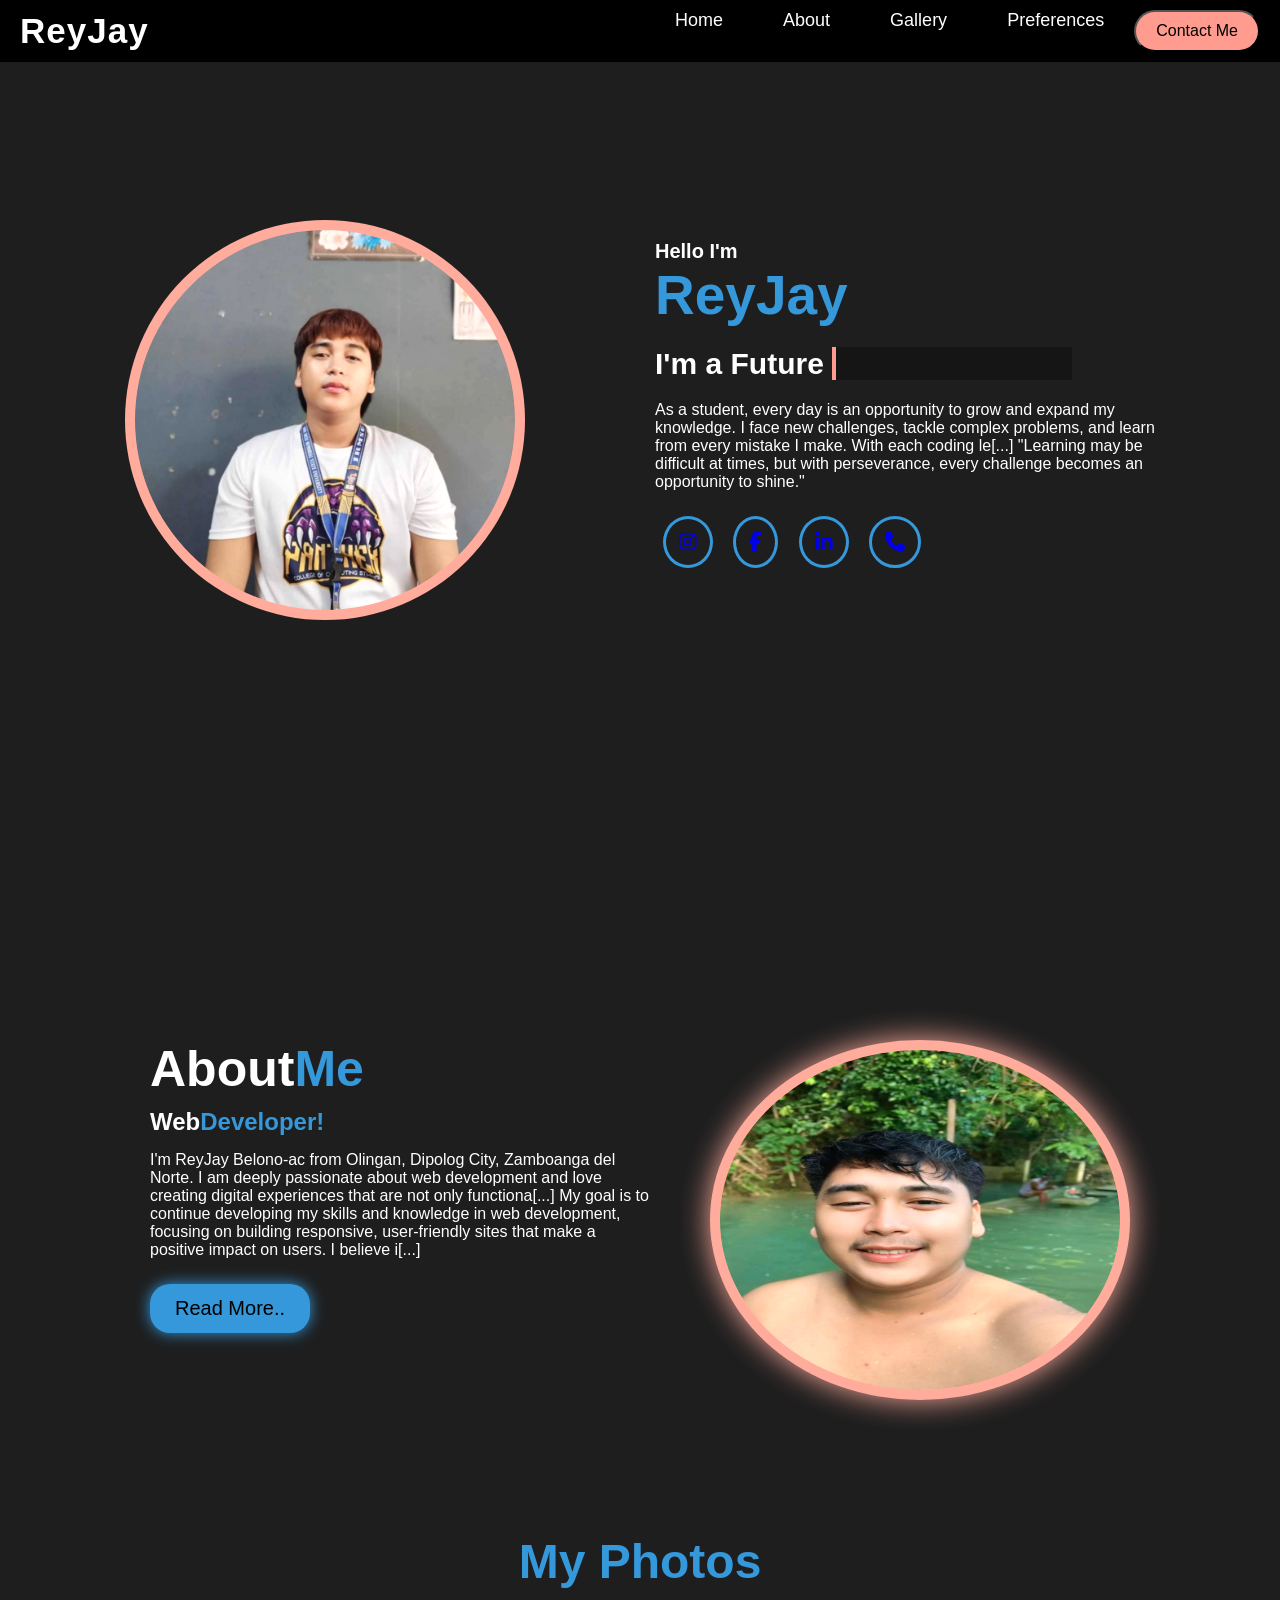
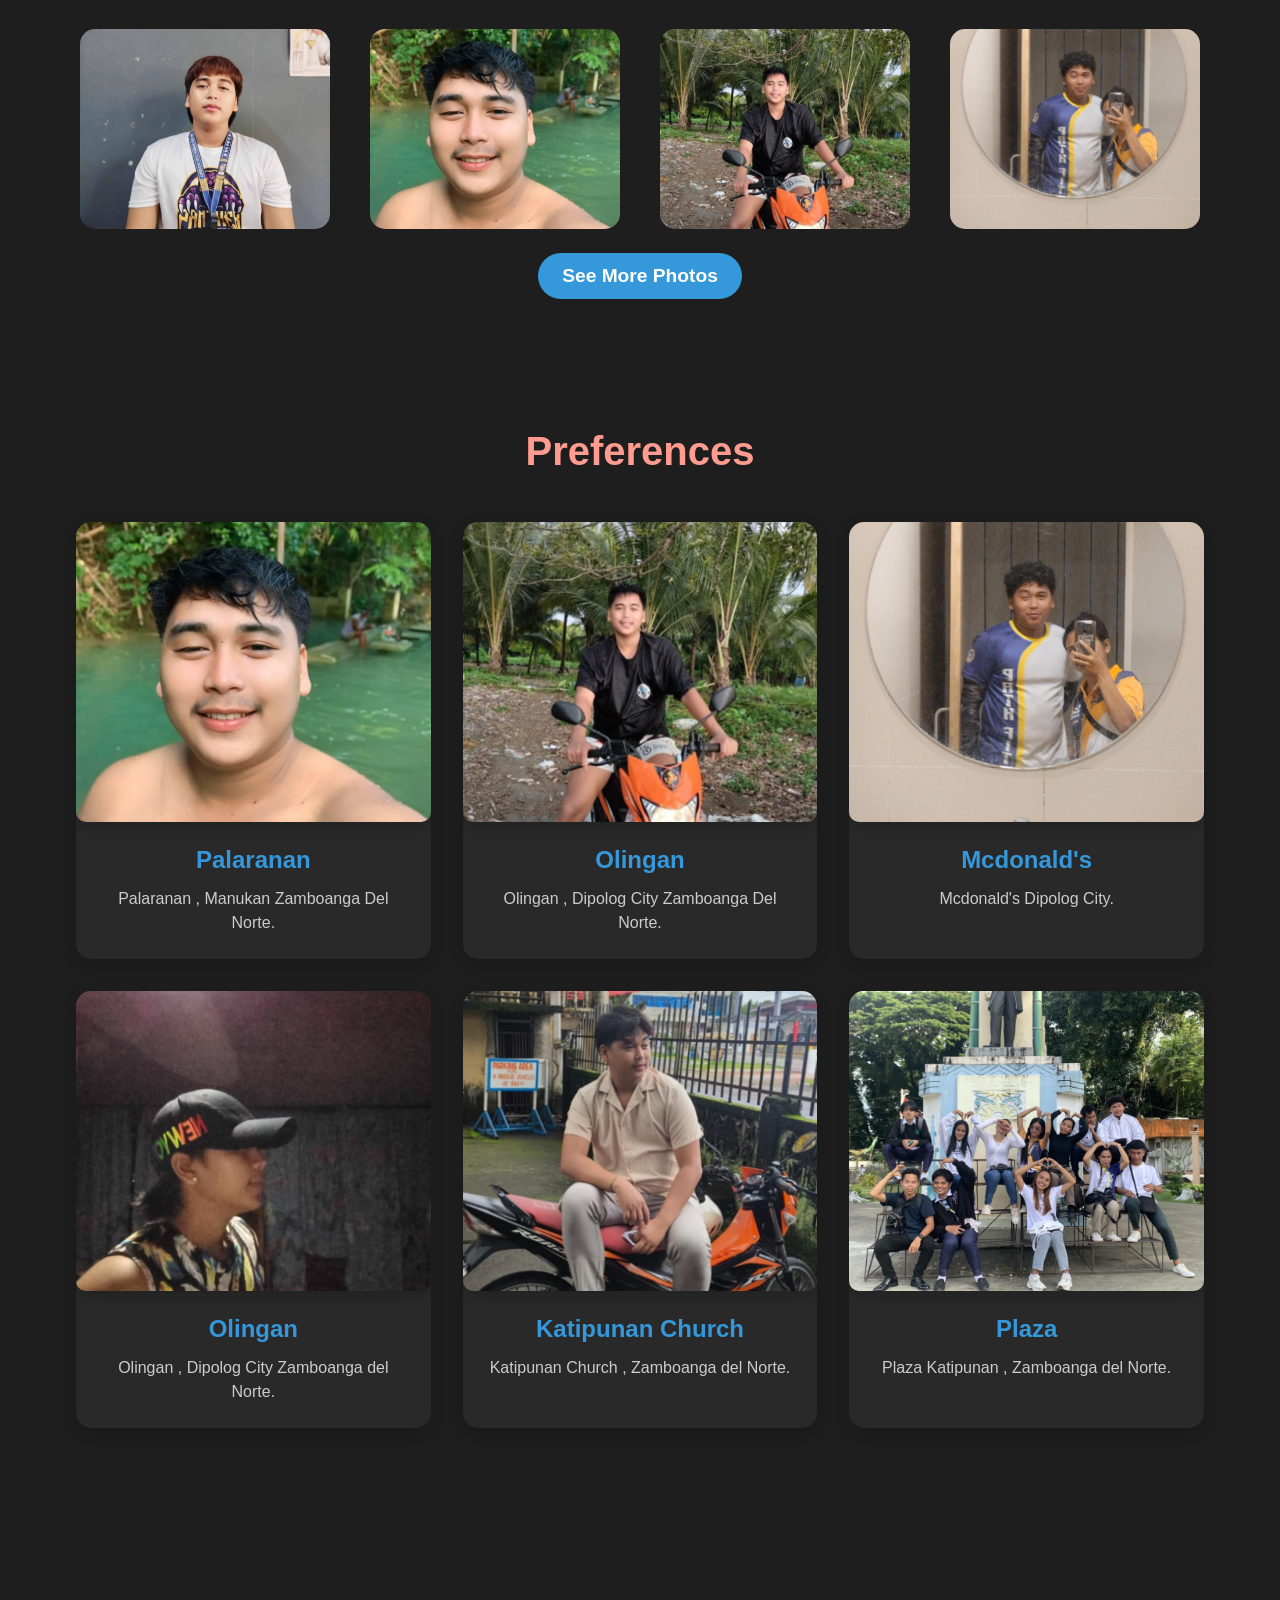
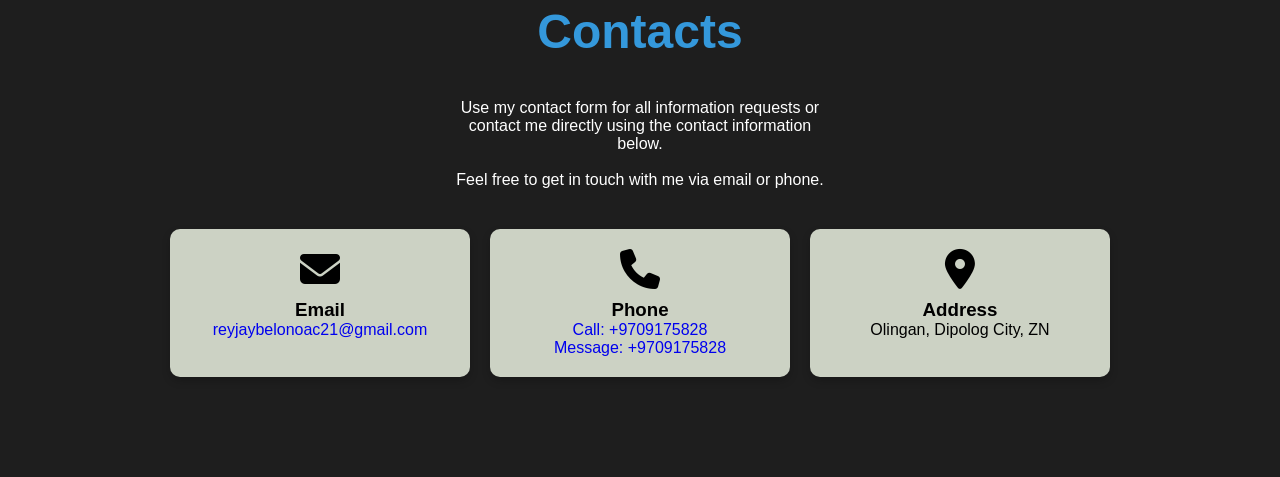
==== commit 2cceee41: "Update index.html" ====
--- a/index.html
+++ b/index.html
@@ -106,7 +106,7 @@
     <section class="preferences" id="preferences">
     <div class="container">
         <div class="hobbies-section">
-            <h1 class="section-title">My<span>Preferences</span></h1>
+            <h1 class="section-title"><span>Preferences</span></h1>
             <div class="hobby-grid">
                 <div class="hobby-card">
                     <div class="hobby-image">
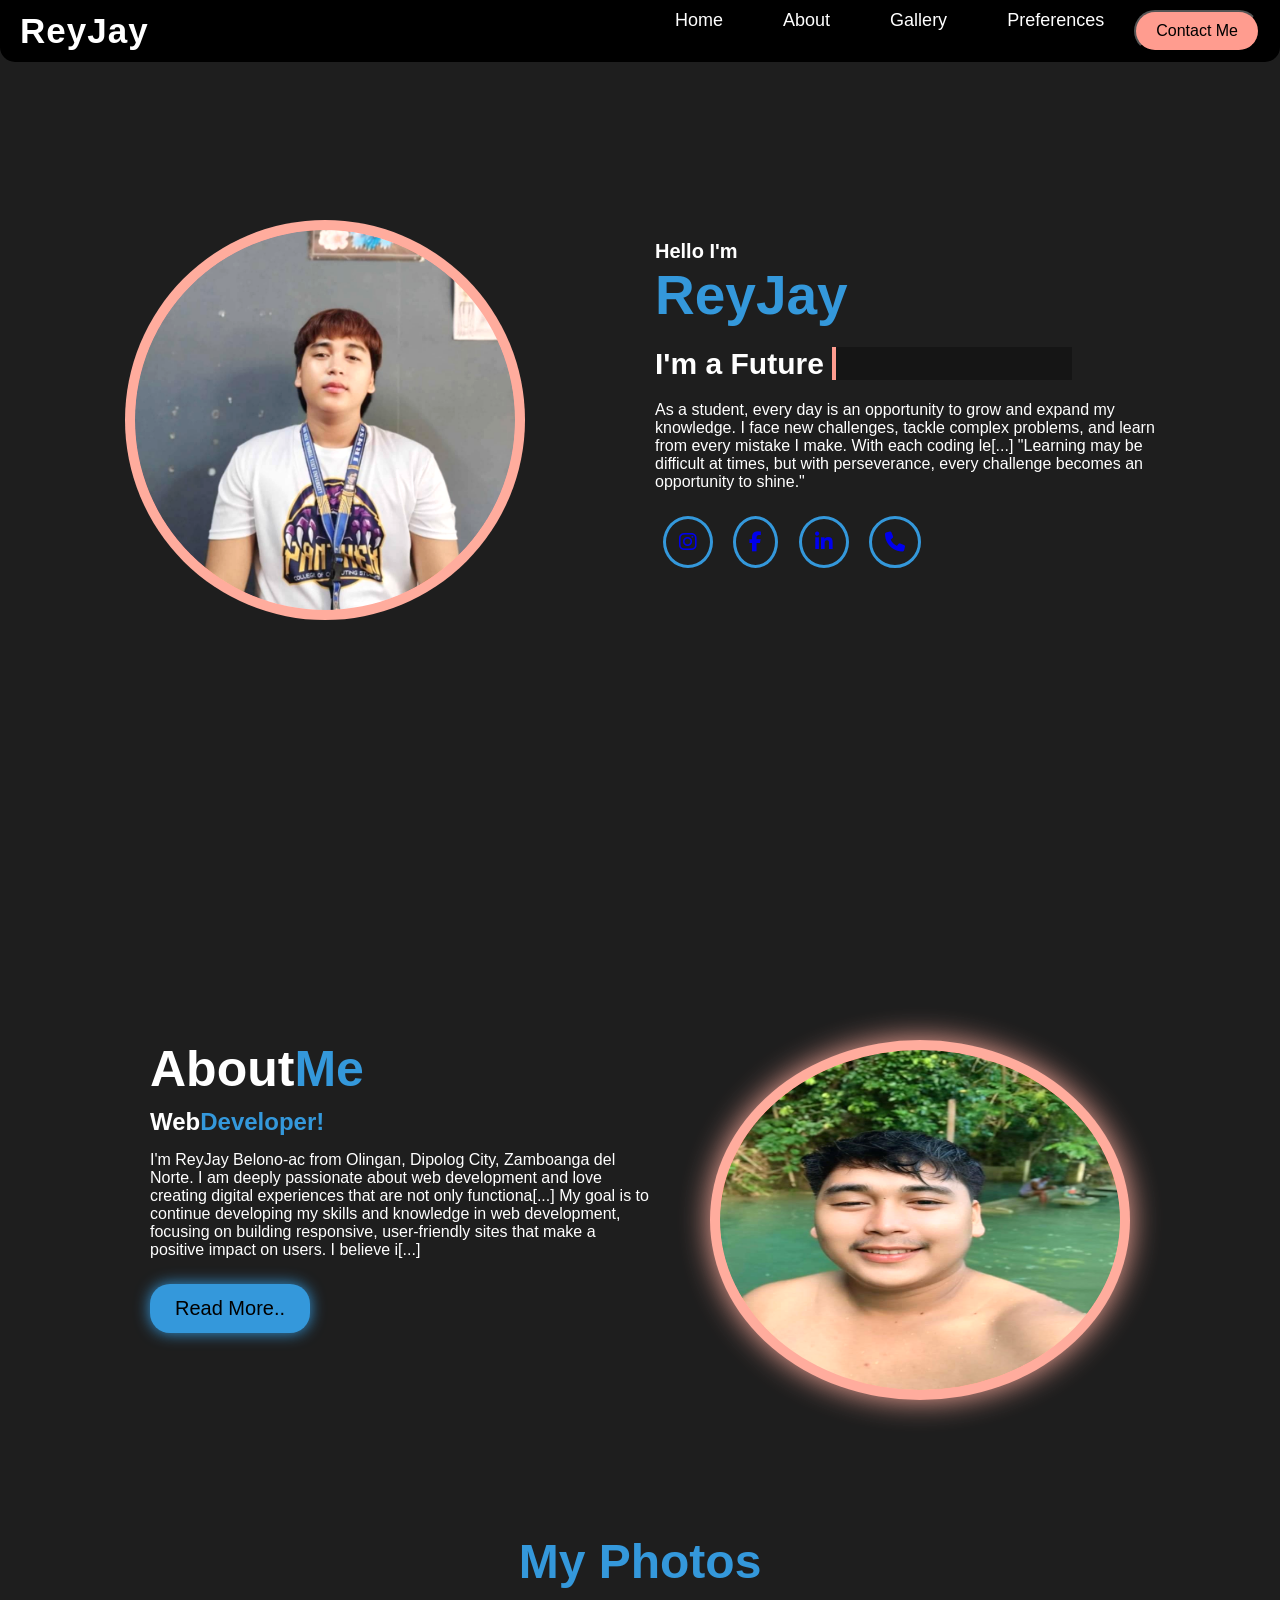
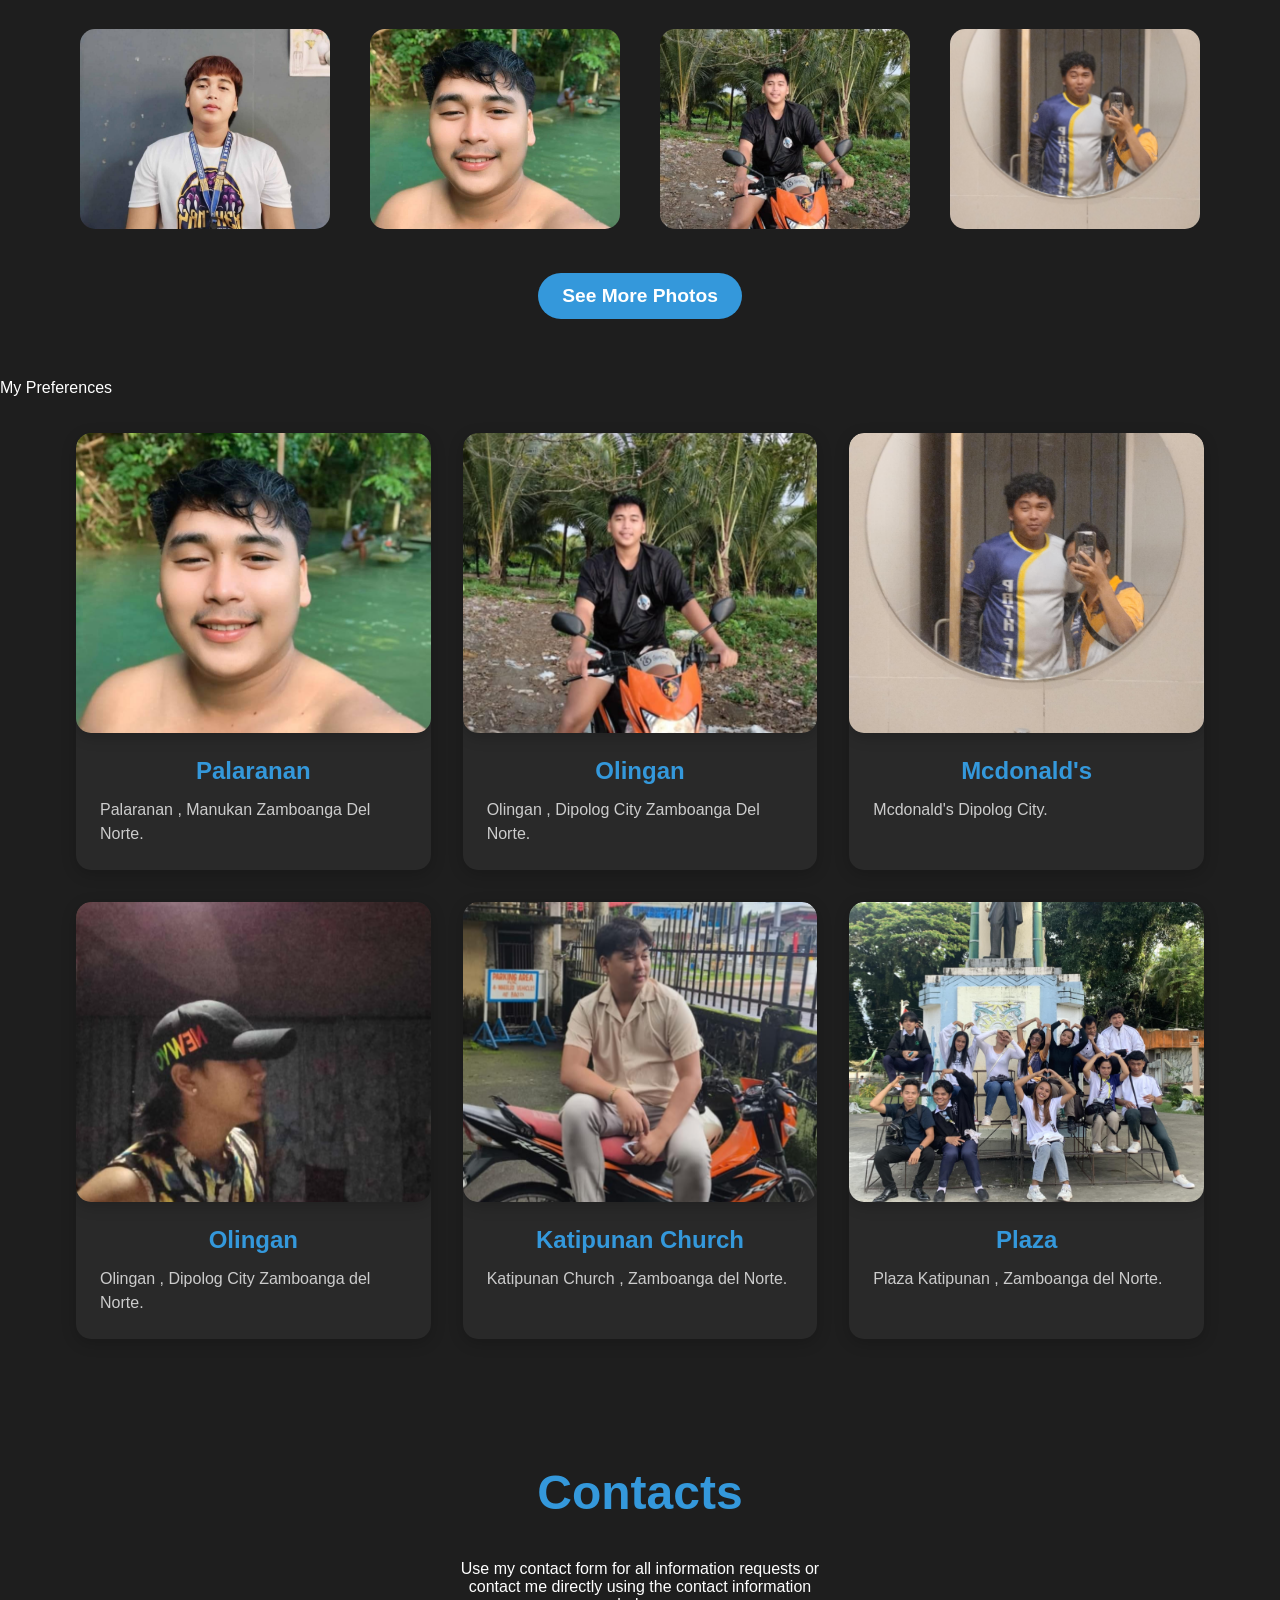
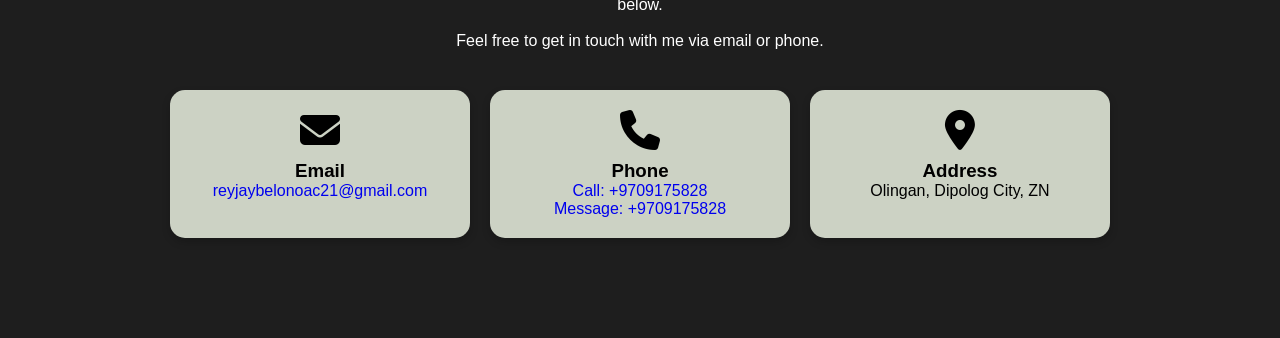
==== commit ee375644: "Clean up gallery section, fix preferences section structure, and improve spacing" ====
--- a/index.html
+++ b/index.html
@@ -21,14 +21,14 @@
             <li><a href="#preferences" onclick="closeMenu()">Preferences</a></li>
             <a href="#contact"><button class="contact_btn" onclick="closeMenu()">Contact Me</button></a>
         </ul>
-</nav>
+    </nav>
     
     <section id="home" class="home">
         <img src="1.jpeg" alt="width=450px" height="400px">
         <div class="description">
             <h1>Hello I'm <br><span>ReyJay </span></h1>
             <h2>I'm a Future <span>Web Developer...</span></h2>
-            <p > As a student, every day is an opportunity to grow and expand my knowledge. I face new challenges, tackle complex problems, and learn from every mistake I make. With each coding le[...]
+            <p>As a student, every day is an opportunity to grow and expand my knowledge. I face new challenges, tackle complex problems, and learn from every mistake I make. With each coding le[...]
                 "Learning may be difficult at times, but with perseverance, every challenge becomes an opportunity to shine."
             </p>   
             <div class="font">
@@ -44,10 +44,9 @@
                 <a href="tel:+9709175828" title="Phone">
                     <i class="fas fa-phone"></i>
                 </a>
-            
-        </div>
-    </section>
-
+            </div>
+        </div>
+    </section>
 
     <section id="about" class="about">
         <div class="about_section">
@@ -60,12 +59,8 @@
                 <span id="more-text" style="display: none;">
                     <br><br>Every day as a student and an aspiring web developer, I remind myself that success is not an overnight achievement. It takes consistent effort, a willingness to fail, a[...]
 
-
                     <br><br>Through each academic challenge, I remind myself that no journey worth pursuing comes without its hurdles. It is through persistence, resilience, and a strong belief in[...]
                     "The hard work I put in today will shape the successful developer I will be tomorrow."
-
-
-  
                 </span>
             </p>
             <button class="about_btn" onclick="toggleReadMore()">Read More..</button>
@@ -75,24 +70,20 @@
         </div>
     </section>
 
-
-
-    
-
     <section class="gallery" id="gallery">
         <div class="gallery-header">My <span>Photos</span></div>
         <div class="gallery-container">
             <div class="gallery-item">
-                <img src="1.jpeg" alt="Photo 5">
-            </div>
-            <div class="gallery-item">
-                <img src="2.jpeg" alt="Photo 6">
-            </div>
-            <div class="gallery-item">
-                <img src="3.jpeg" alt="Photo 7">
-            </div>
-            <div class="gallery-item">
-                <img src="4.jpeg" alt="Photo 8">
+                <img src="1.jpeg" alt="Photo 1">
+            </div>
+            <div class="gallery-item">
+                <img src="2.jpeg" alt="Photo 2">
+            </div>
+            <div class="gallery-item">
+                <img src="3.jpeg" alt="Photo 3">
+            </div>
+            <div class="gallery-item">
+                <img src="4.jpeg" alt="Photo 4">
             </div>
         </div>
         <a href="gallery.html">
@@ -100,17 +91,13 @@
         </a>
     </section>
 
-
-
-    
     <section class="preferences" id="preferences">
-    <div class="container">
-        <div class="hobbies-section">
-            <h1 class="section-title"><span>Preferences</span></h1>
+        <div class="preferences-title">My <span>Preferences</span></div>
+        <div class="container">
             <div class="hobby-grid">
                 <div class="hobby-card">
                     <div class="hobby-image">
-                        <img src="2.jpeg">
+                        <img src="2.jpeg" alt="Palaranan">
                     </div>
                     <div class="hobby-content">
                         <h2>Palaranan</h2>
@@ -120,7 +107,7 @@
 
                 <div class="hobby-card">
                     <div class="hobby-image">
-                        <img src="3.jpeg">
+                        <img src="3.jpeg" alt="Olingan">
                     </div>
                     <div class="hobby-content">
                         <h2>Olingan</h2>
@@ -128,10 +115,9 @@
                     </div>
                 </div>
 
-            
-                <div class="hobby-card">
-                    <div class="hobby-image">
-                        <img src="4.jpeg">
+                <div class="hobby-card">
+                    <div class="hobby-image">
+                        <img src="4.jpeg" alt="Mcdonald's">
                     </div>
                     <div class="hobby-content">
                         <h2>Mcdonald's</h2>
@@ -141,7 +127,7 @@
 
                 <div class="hobby-card">
                     <div class="hobby-image">
-                        <img src="5.jpeg">
+                        <img src="5.jpeg" alt="Olingan">
                     </div>
                     <div class="hobby-content">
                         <h2>Olingan</h2>
@@ -150,7 +136,7 @@
                 </div>
                 <div class="hobby-card">
                     <div class="hobby-image">
-                        <img src="6.jpeg">
+                        <img src="6.jpeg" alt="Katipunan Church">
                     </div>
                     <div class="hobby-content">
                         <h2>Katipunan Church</h2>
@@ -159,87 +145,85 @@
                 </div>
                 <div class="hobby-card">
                     <div class="hobby-image">
-                        <img src="7.jpeg">
+                        <img src="7.jpeg" alt="Plaza">
                     </div>
                     <div class="hobby-content">
                         <h2>Plaza</h2>
                         <p>Plaza Katipunan , Zamboanga del Norte.</p>
                     </div>
-                
-                    
-                </div>
-                
-                </div>
-            </div>
-        </div>
-    </div>   
-</section>
-<div class="contact-section" id="contact">
-    <h1>Contacts</h1>
-    <div class="ohaha">
-        <p>Use my contact form for all information requests or<br> contact me directly using the contact information<br> below.
-            <br><br>Feel free to get in touch with me via email or phone.
-        </p>
+                </div>
+            </div>
+        </div>
+    </section>
+
+    <section class="contact-section" id="contact">
+        <h1>Contacts</h1>
+        <div class="ohaha">
+            <p>Use my contact form for all information requests or<br> contact me directly using the contact information<br> below.
+                <br><br>Feel free to get in touch with me via email or phone.
+            </p>
+        </div>
+
+        <div class="contact-cards">
+            <div class="card">
+                <i class="fas fa-envelope icon"></i>
+                <h3>Email</h3>
+                <p>
+                    <a href="https://mail.google.com/mail/?view=cm&fs=1&to=reyjaybelonoac21@gmail.com" target="_blank">
+                        reyjaybelonoac21@gmail.com
+                    </a>
+                </p>
+            </div>
+            <div class="card">
+                <i class="fas fa-phone icon"></i>
+                <h3>Phone</h3>
+                <p>
+                    <a href="tel:+9709175828">Call: +9709175828</a><br>
+                    <a href="sms:+9709175828">Message: +9709175828</a>
+                </p>
+            </div>
+            <div class="card">
+                <i class="fas fa-map-marker-alt icon"></i>
+                <h3>Address</h3>
+                <p>Olingan, Dipolog City, ZN</p>
+            </div>
+        </div>
+    </section>
+
+    <!-- Back to Top Button -->
+    <div id="back-to-top" class="back-to-top">
+        <a href="#home"><i class="fas fa-arrow-up"></i></a>
     </div>
 
-    <div class="contact-cards">
-        <div class="card">
-            <i class="fas fa-envelope icon"></i>
-            <h3>Email</h3>
-            <p>
-                <a href="https://mail.google.com/mail/?view=cm&fs=1&to=reyjaybelonoac21@gmail.com" target="_blank">
-                    reyjaybelonoac21@gmail.com
-                </a>
-            </p>
-        </div>
-        <div class="card">
-            <i class="fas fa-phone icon"></i>
-            <h3>Phone</h3>
-            <p>
-                <a href="tel:+9709175828">Call: +9709175828</a><br>
-                <a href="sms:+9709175828">Message: +9709175828</a>
-            </p>
-        </div>
-        <div class="card">
-            <i class="fas fa-map-marker-alt icon"></i>
-            <h3>Address</h3>
-            <p>Olingan, Dipolog City, ZN</p>
-        </div>
-    </div>
-</div>
-      <!-- Back to Top Button -->
-<div id="back-to-top" class="back-to-top">
-    <a href="#home"><i class="fas fa-arrow-up"></i></a>
-</div>
-      <script>
-    function closeMenu() {
-        document.getElementById('check').checked = false; // Uncheck the checkbox to hide the menu
-    }
-</script>
-<script>
-    function toggleReadMore() {
-        const moreText = document.getElementById("more-text");
-        const button = document.querySelector(".about_btn");
-
-        if (moreText.style.display === "none" || moreText.style.display === "") {
-            moreText.style.display = "inline"; // Show the hidden content
-            button.textContent = "Read Less.."; // Change button text
-        } else {
-            moreText.style.display = "none"; // Hide the content
-            button.textContent = "Read More.."; // Reset button text
+    <script>
+        function closeMenu() {
+            document.getElementById('check').checked = false;
         }
-    }
-</script>
-<script>
-    const backToTopButton = document.getElementById('back-to-top');
-
-    window.addEventListener('scroll', () => {
-        if (window.scrollY > 200) { // Show the button after scrolling 200px
-            backToTopButton.classList.add('show');
-        } else {
-            backToTopButton.classList.remove('show');
+    </script>
+    <script>
+        function toggleReadMore() {
+            const moreText = document.getElementById("more-text");
+            const button = document.querySelector(".about_btn");
+
+            if (moreText.style.display === "none" || moreText.style.display === "") {
+                moreText.style.display = "inline";
+                button.textContent = "Read Less..";
+            } else {
+                moreText.style.display = "none";
+                button.textContent = "Read More..";
+            }
         }
-    });
-</script>
+    </script>
+    <script>
+        const backToTopButton = document.getElementById('back-to-top');
+
+        window.addEventListener('scroll', () => {
+            if (window.scrollY > 200) {
+                backToTopButton.classList.add('show');
+            } else {
+                backToTopButton.classList.remove('show');
+            }
+        });
+    </script>
 </body>
 </html>
--- a/style.css
+++ b/style.css
@@ -23,7 +23,7 @@
     top: 0;
     width: 100%;
     z-index: 1000;
-    
+    border-radius: 0 0 15px 15px;
 }
 
 .nav_head {
@@ -91,6 +91,7 @@
     background-color: black;
     z-index: 1000;
     padding: 10px 0;
+    border-radius: 0 0 15px 15px;
 }
 
 /* Responsive Navbar */
@@ -154,6 +155,51 @@
     }
 }
 
+/* Scroll Animation - Fade In from Bottom */
+@keyframes fadeInUp {
+    from {
+        opacity: 0;
+        transform: translateY(30px);
+    }
+    to {
+        opacity: 1;
+        transform: translateY(0);
+    }
+}
+
+@keyframes fadeInLeft {
+    from {
+        opacity: 0;
+        transform: translateX(-30px);
+    }
+    to {
+        opacity: 1;
+        transform: translateX(0);
+    }
+}
+
+@keyframes fadeInRight {
+    from {
+        opacity: 0;
+        transform: translateX(30px);
+    }
+    to {
+        opacity: 1;
+        transform: translateX(0);
+    }
+}
+
+@keyframes slideInDown {
+    from {
+        opacity: 0;
+        transform: translateY(-50px);
+    }
+    to {
+        opacity: 1;
+        transform: translateY(0);
+    }
+}
+
 /* home section */
 
 .home{
@@ -162,9 +208,12 @@
     display: flex;
     justify-content: space-around;
     gap: 5rem;
+    border-radius: 0 0 20px 20px;
+    animation: fadeInUp 0.8s ease;
 }
 .description{
     padding-top: 20px;
+    animation: fadeInLeft 0.8s ease 0.2s both;
 }
 .description h1{
     font-size: 20px;
@@ -237,7 +286,7 @@
     box-sizing: 0px 0px 40px #FF9C8F;
     filter: brightness(1.1);
     transition: .4s ease-in-out;
-    animation: animate 2.5s ease-in-out forwards infinite;
+    animation: animate 2.5s ease-in-out forwards infinite, fadeInRight 0.8s ease 0.2s both;
     }
     .home img:hover{
         box-shadow: 0px 0px 50px #3498db; /* Changed to blue */
@@ -266,6 +315,7 @@
     .home{
         grid-template-columns: 1fr;
         flex-wrap: wrap;
+        border-radius: 0 0 20px 20px;
     }    
     .description{
         margin-left: -4rem;
@@ -295,6 +345,8 @@
     gap: 60px;
     padding-top: 100px;
     color: white;
+    border-radius: 20px;
+    animation: fadeInUp 0.8s ease;
 }
 .about_photo img{
     background-color: #FF9C8F;
@@ -317,6 +369,7 @@
 }
 .about_section{
     margin-bottom: 30px;
+    animation: fadeInLeft 0.8s ease;
 }
 .about_section h1{
     font-size: 50px;
@@ -339,8 +392,13 @@
     box-shadow: 0px 0px 15px #3498db; /* Changed to blue */
     border: none;
     cursor: pointer;
-}
-
+    transition: 0.3s ease;
+}
+
+.about_btn:hover {
+    transform: scale(1.05);
+    box-shadow: 0px 0px 25px #3498db;
+}
 
 /* responsive about section */
 
@@ -350,6 +408,7 @@
         margin: 0;
         padding: 50px 20px;
         position: relative;
+        border-radius: 20px;
     }
     .about_section{
         margin: 0;
@@ -382,6 +441,11 @@
 
 
 /* services section */
+.gallery {
+    border-radius: 20px;
+    animation: fadeInUp 0.8s ease;
+}
+
 .photo {
     justify-content: center;
 }
@@ -405,6 +469,7 @@
     margin-top: 20px; /* Add spacing above the gallery */
     justify-content: flex-start; /* Align items to the top */
     padding: 20px; /* Add padding inside the gallery */
+    border-radius: 20px;
 }
 
 .gallery-header {
@@ -414,16 +479,18 @@
     text-align: center; /* Center-align the header */
     margin-bottom: 20px; /* Add spacing below the header */
     color: #3498db; /* Changed to blue */
+    animation: slideInDown 0.6s ease;
 }
 
 .gallery-container {
     display: flex;
     flex-wrap: wrap; /* Allow items to wrap to the next line */
     justify-content: center; /* Center-align items horizontally */
-    align-items: flex-start; /* Align items to the top */
+    align-items: center; /* Center items vertically */
     gap: 20px; /* Add spacing between items */
     width: 100%; /* Full width */
     padding: 10px; /* Add padding inside the container */
+    margin: 0 auto;
 }
 
 .gallery-container img {
@@ -433,11 +500,13 @@
     border-radius: 15px; /* Add rounded corners */
     margin: 10px; /* Add spacing between images */
     cursor: pointer; /* Make the images clickable */
-    transition: transform 0.3s ease; /* Smooth hover effect */
+    transition: transform 0.3s ease, box-shadow 0.3s ease; /* Smooth hover effect */
+    animation: fadeInUp 0.8s ease;
 }
 
 .gallery-container img:hover {
-    transform: scale(1.05); /* Slightly enlarge the image on hover */
+    transform: scale(1.05) translateY(-5px); /* Slightly enlarge and lift the image on hover */
+    box-shadow: 0px 8px 20px rgba(52, 152, 219, 0.4);
 }
 
 .img-container {
@@ -549,11 +618,13 @@
     cursor: pointer;
     transition: background-color 0.3s ease, transform 0.2s ease; /* Smooth hover effect */
     display: inline-block; /* Ensure proper sizing */
+    margin-top: 20px;
+    animation: fadeInUp 0.8s ease;
 }
 
 .see-more-btn:hover {
     background-color: #2ecc71; /* Optional hover color */
-    transform: scale(1.05); /* Slightly enlarge the button on hover */
+    transform: scale(1.05) translateY(-3px); /* Slightly enlarge and lift the button on hover */
 }
 .section {
     flex: 1; /* Allow sections to grow equally */
@@ -567,6 +638,8 @@
     background: var(--bg-color); /* Background color */
     color: var(--text-color); /* Text color */
     padding: 40px 0; /* Increased padding for better spacing */
+    border-radius: 20px;
+    animation: fadeInUp 0.8s ease;
 }
 
 .preferences h1,
@@ -663,6 +736,8 @@
     margin-bottom: 50px;
     text-align: center;
     padding: 50px 20px;
+    border-radius: 20px;
+    animation: fadeInUp 0.8s ease;
   }
   
   .contact-section h1 {
@@ -678,6 +753,7 @@
     height: 70px;
     background-color: #ccc;
     margin: 10px auto 30px auto;
+    border-radius: 15px;
   }
   
   .contact-cards {
@@ -691,11 +767,12 @@
     background-color: #ccd2c4;
     color: #000;
     padding: 20px;
-    border-radius: 10px;
+    border-radius: 15px;
     width: 300px;
     text-align: center;
     box-shadow: 0 4px 8px rgba(0, 0, 0, 0.2);
     transition: transform 0.3s ease, box-shadow 0.3s ease, background-color 0.3s ease; /* Smooth transition */
+    animation: fadeInUp 0.8s ease;
 }
 
 .card:hover {
@@ -744,6 +821,7 @@
 
 .back-to-top:hover {
     background-color: #2ecc71; /* Change color on hover */
+    transform: scale(1.1) translateY(-5px);
 }
 
 .back-to-top.show {
@@ -758,7 +836,7 @@
     background-color: #FF9C8F; /* Button background color */
     color: white; /* Text color */
     border: none;
-    border-radius: 5px;
+    border-radius: 10px;
     cursor: pointer;
     transition: background-color 0.3s ease, transform 0.3s ease; /* Smooth hover effect */
     font-size: 16px;
@@ -808,6 +886,7 @@
         align-items: center;
         padding: 120px 20px 40px 20px;
         gap: 2rem;
+        border-radius: 0 0 20px 20px;
     }
     .description {
         margin-left: 0;
@@ -819,6 +898,7 @@
         margin: 40px 10px;
         gap: 30px;
         padding-top: 60px;
+        border-radius: 20px;
     }
     .about_section {
         margin-left: 0;
@@ -835,6 +915,7 @@
     nav {
         flex-direction: row;
         padding: 10px 10px;
+        border-radius: 0 0 15px 15px;
     }
     .nav_head {
         font-size: 24px;
@@ -842,6 +923,7 @@
     .home {
         padding: 100px 10px 30px 10px;
         gap: 1.5rem;
+        border-radius: 0 0 20px 20px;
     }
     .home img {
         width: 90vw;
@@ -863,6 +945,7 @@
         margin: 0;
         padding: 40px 15px;
         position: relative;
+        border-radius: 20px;
     }
     .about_section {
         padding: 0;
@@ -904,6 +987,9 @@
         width: 90vw;
         max-width: 350px;
         margin: 0 auto;
+    }
+    .contact-section {
+        border-radius: 20px;
     }
 }
 
@@ -938,6 +1024,7 @@
     overflow: hidden;
     transition: transform 0.3s ease, box-shadow 0.3s ease;
     box-shadow: 0 4px 15px rgba(0, 0, 0, 0.2);
+    animation: fadeInUp 0.8s ease;
 }
 
 .hobby-card:hover {
@@ -949,7 +1036,7 @@
     width: 100%; /* Make the image container responsive */
     height: 300px; /* Set a fixed height for the image container */
     overflow: hidden; /* Ensure images don't overflow the container */
-    border-radius: 10px; /* Optional: Add rounded corners */
+    border-radius: 15px; /* Optional: Add rounded corners */
     box-shadow: 0 4px 15px rgba(0, 0, 0, 0.2); /* Add a shadow for better visibility */
 }
 
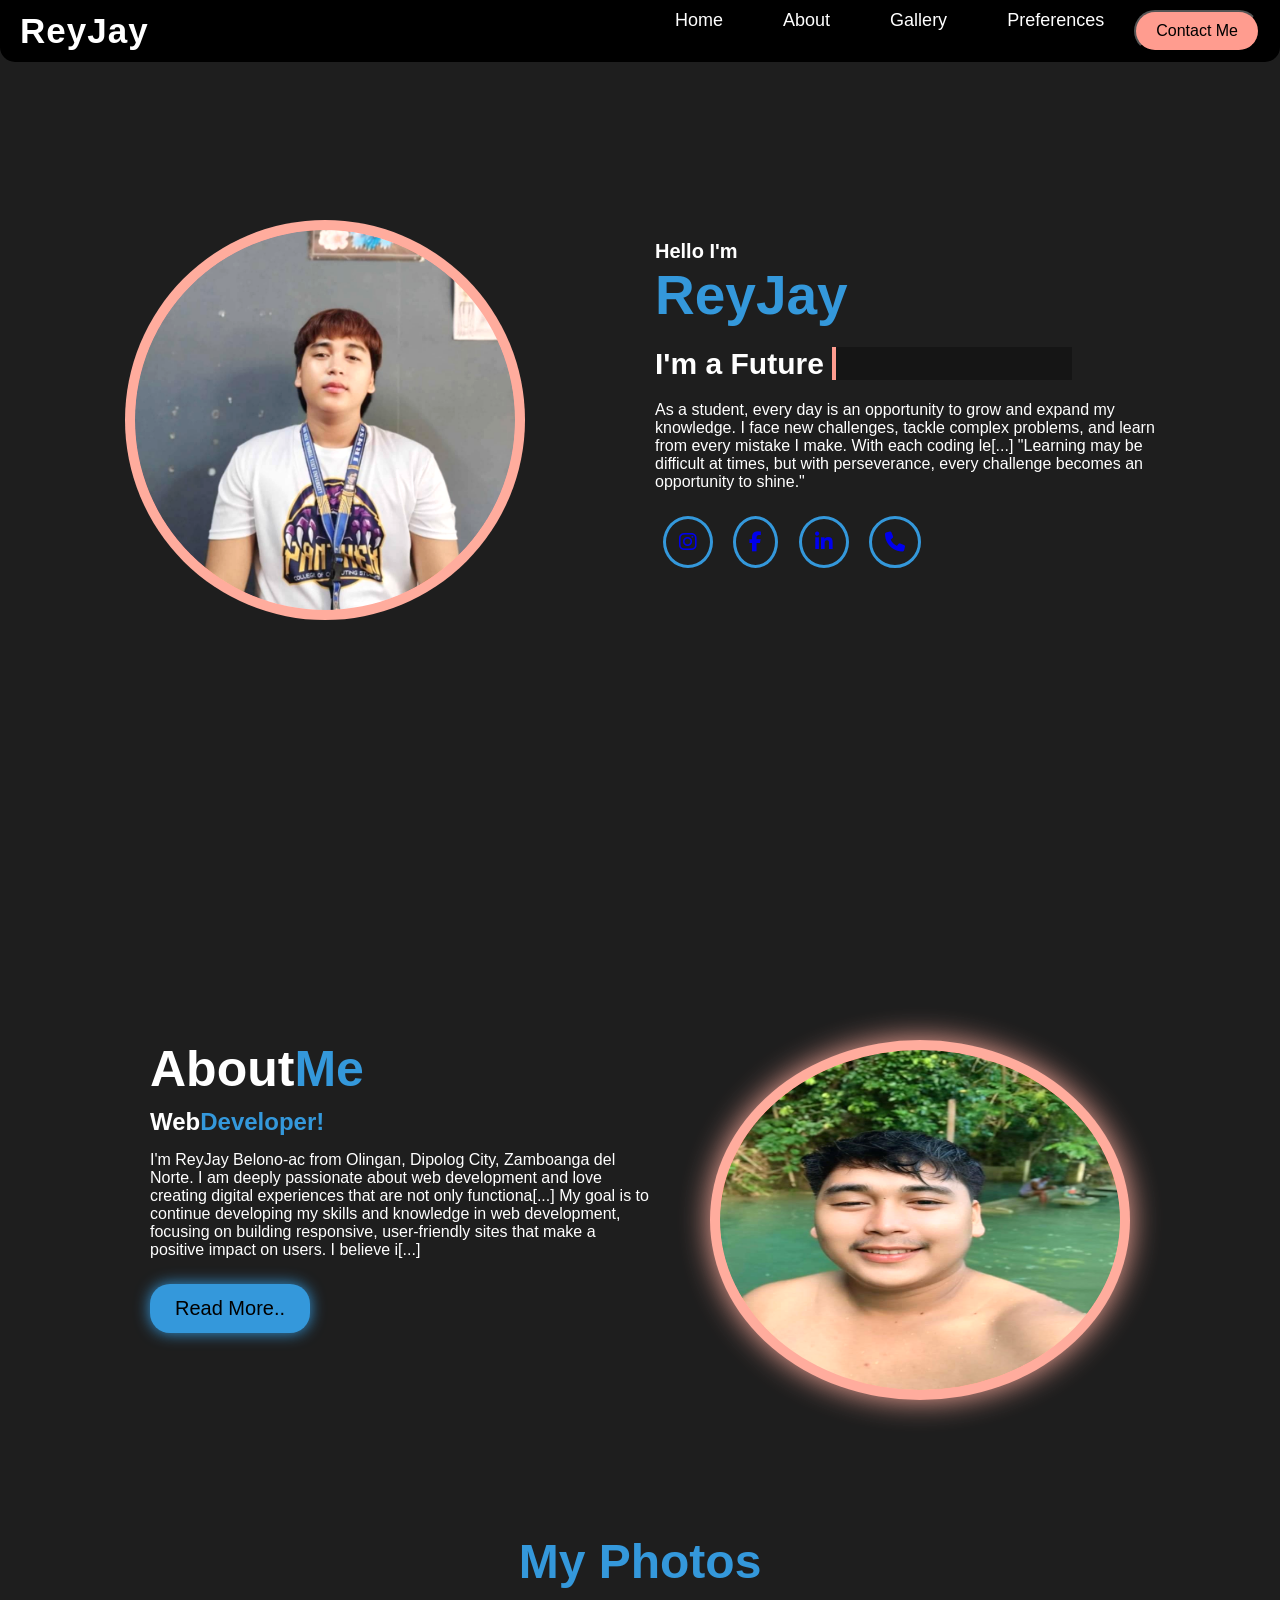
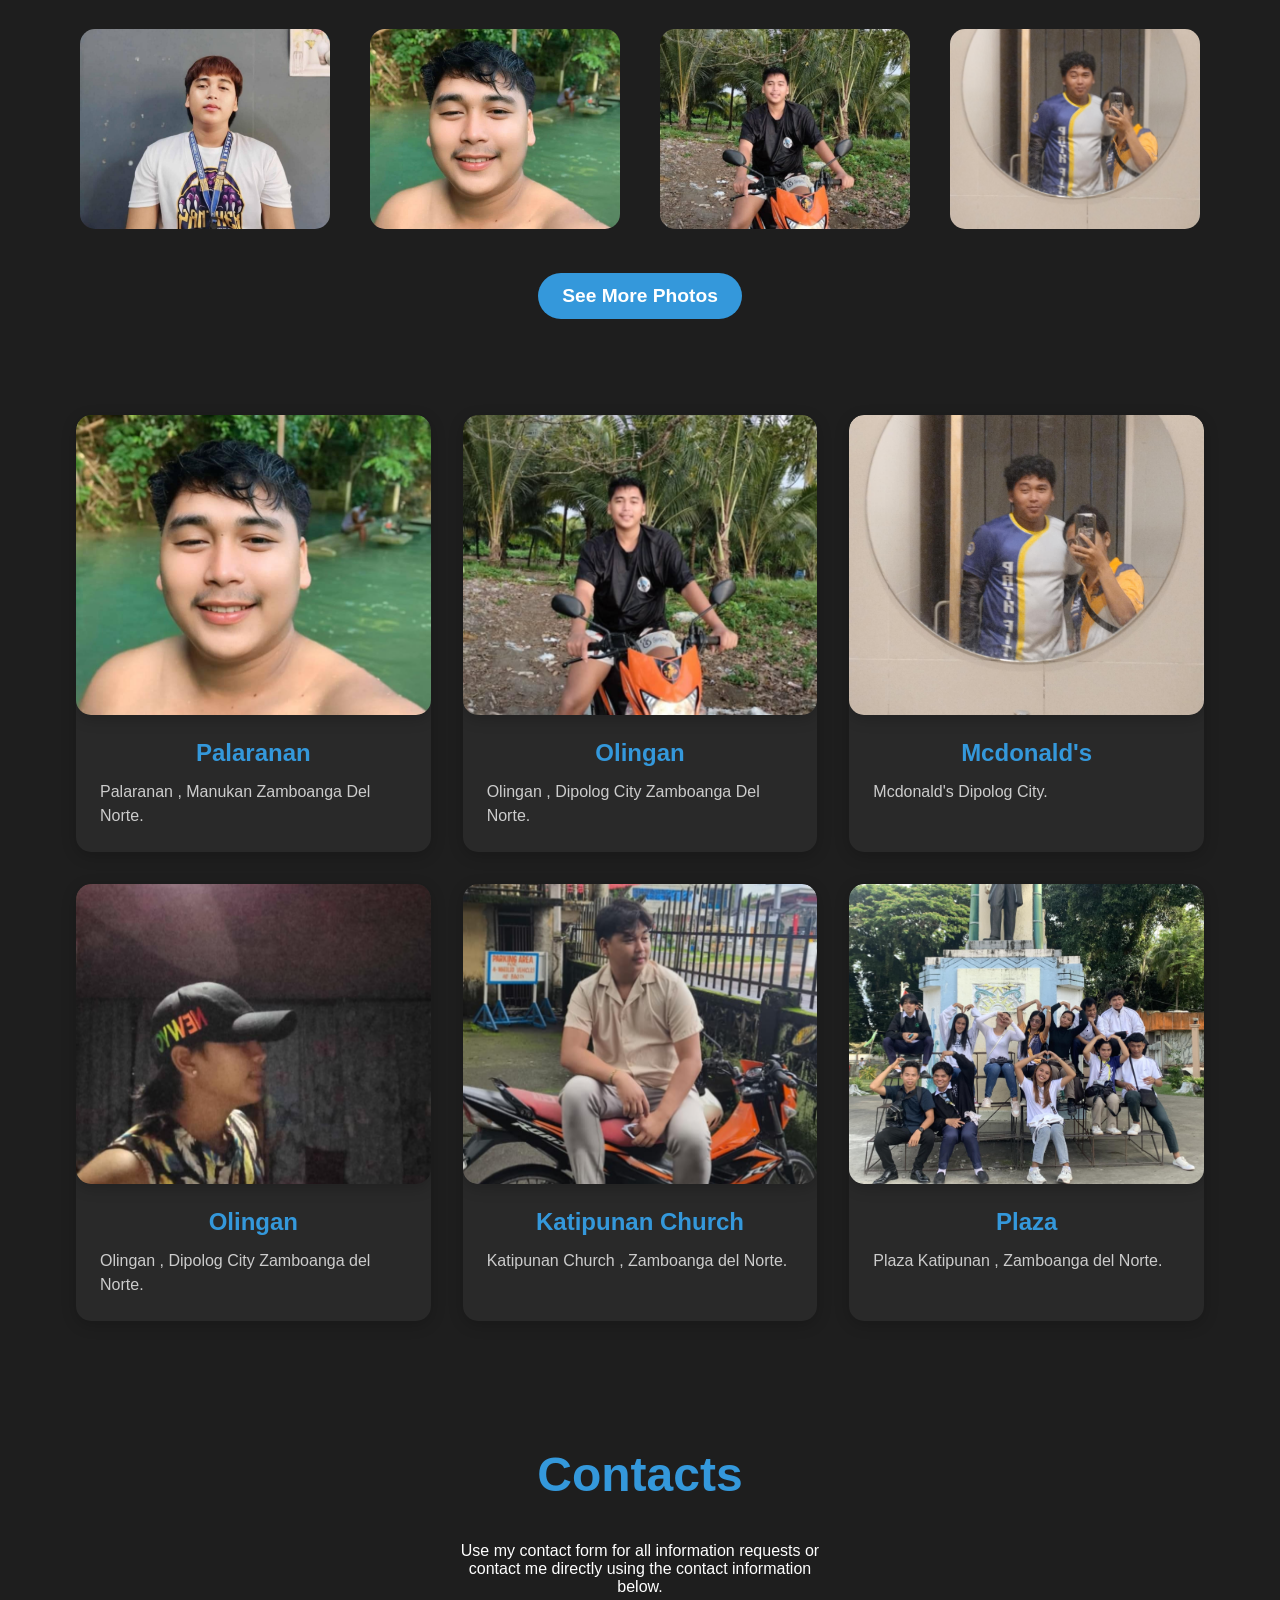
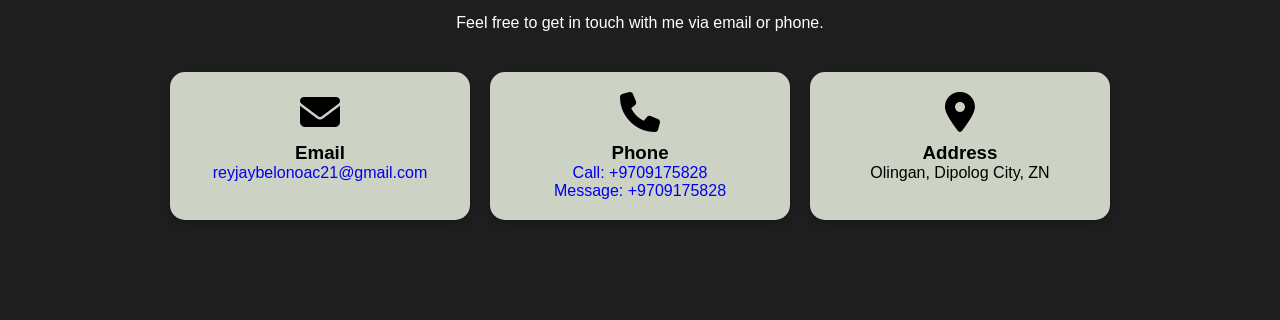
==== commit ab15f495: "Update index.html" ====
--- a/index.html
+++ b/index.html
@@ -92,7 +92,6 @@
     </section>
 
     <section class="preferences" id="preferences">
-        <div class="preferences-title">My <span>Preferences</span></div>
         <div class="container">
             <div class="hobby-grid">
                 <div class="hobby-card">
